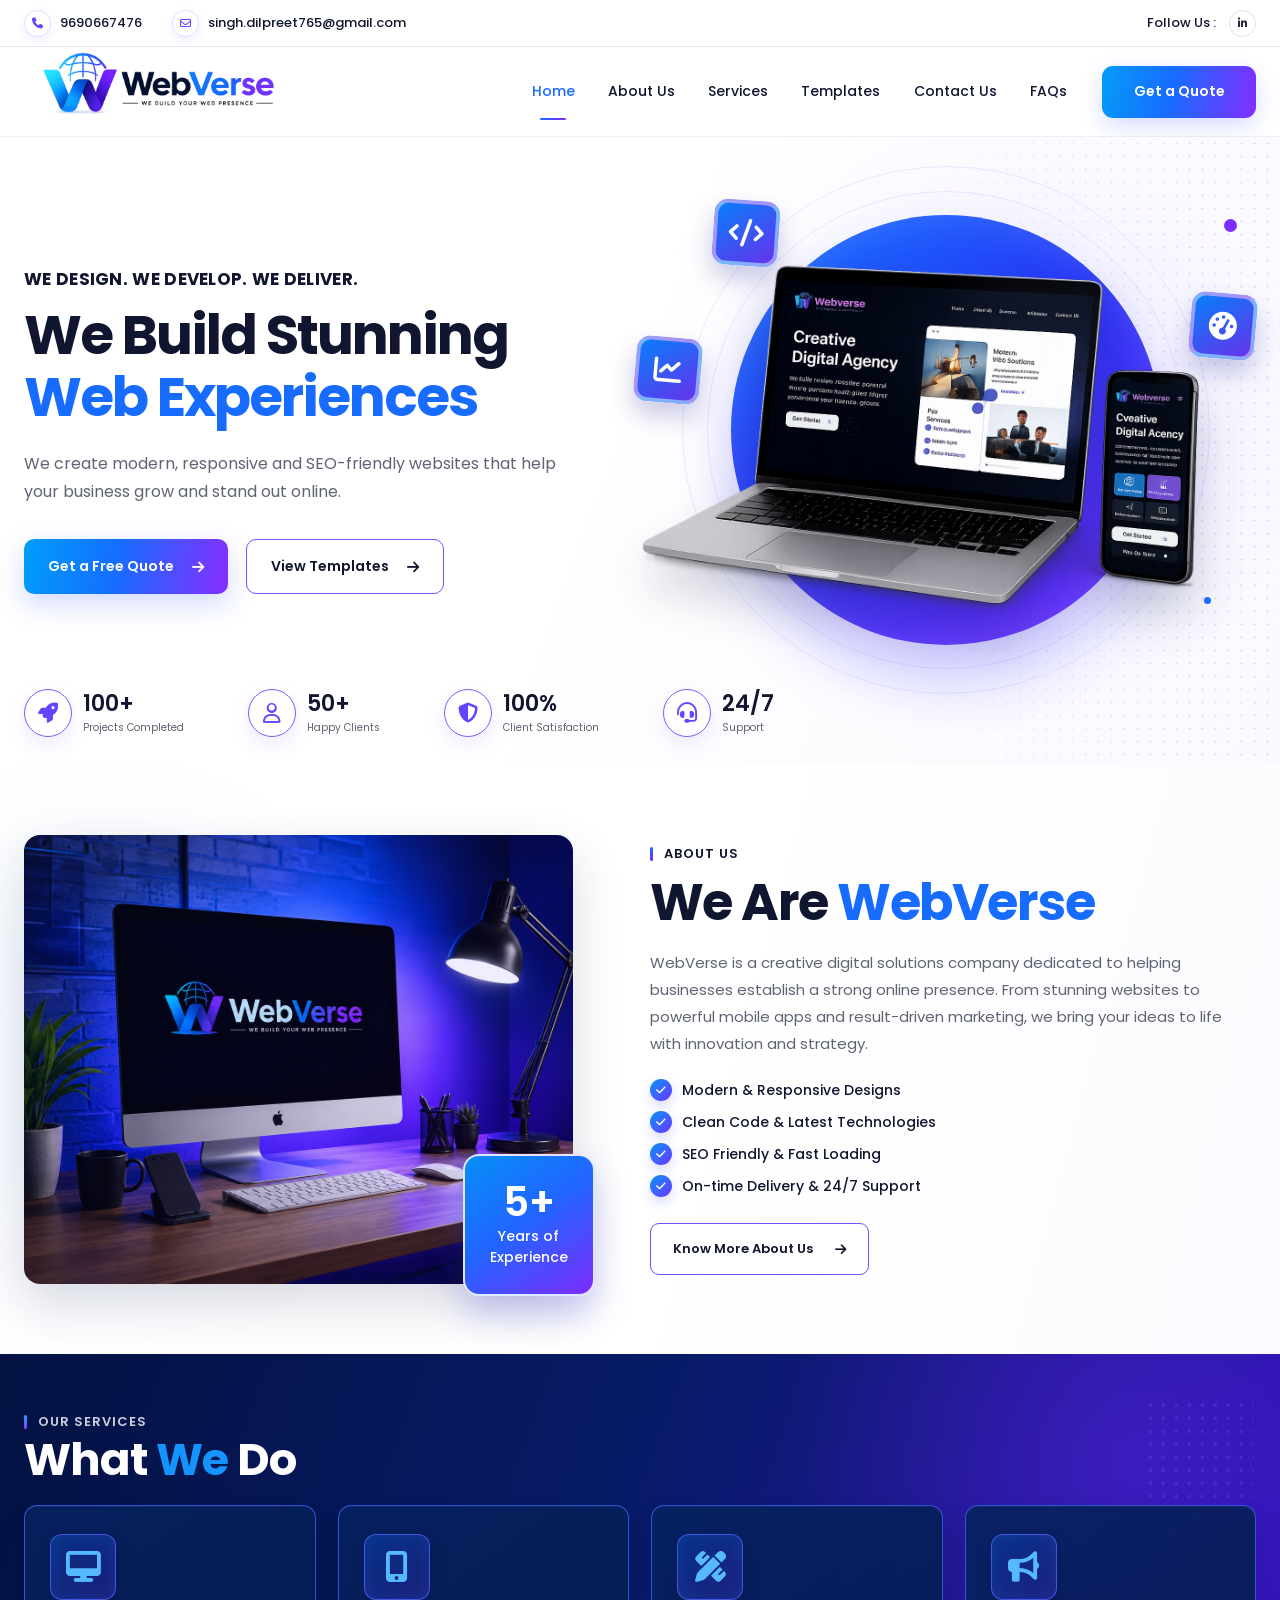
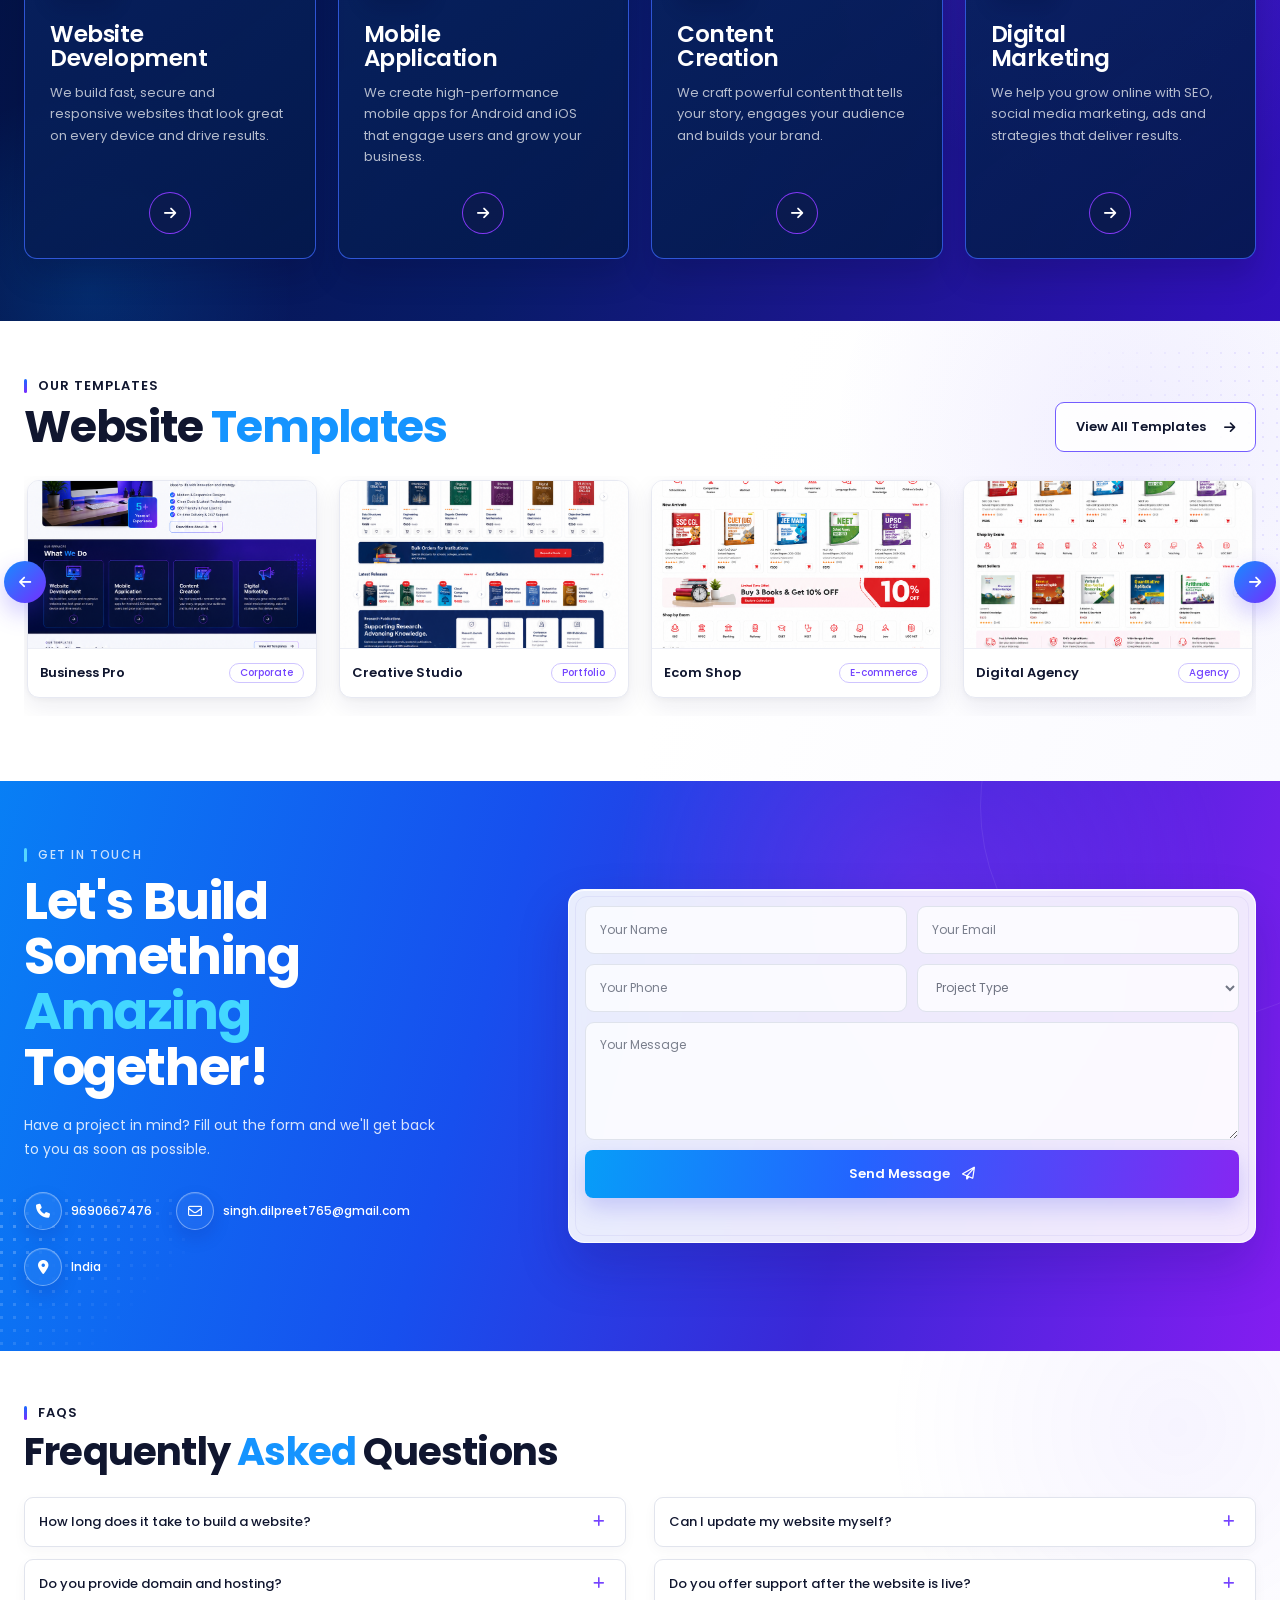
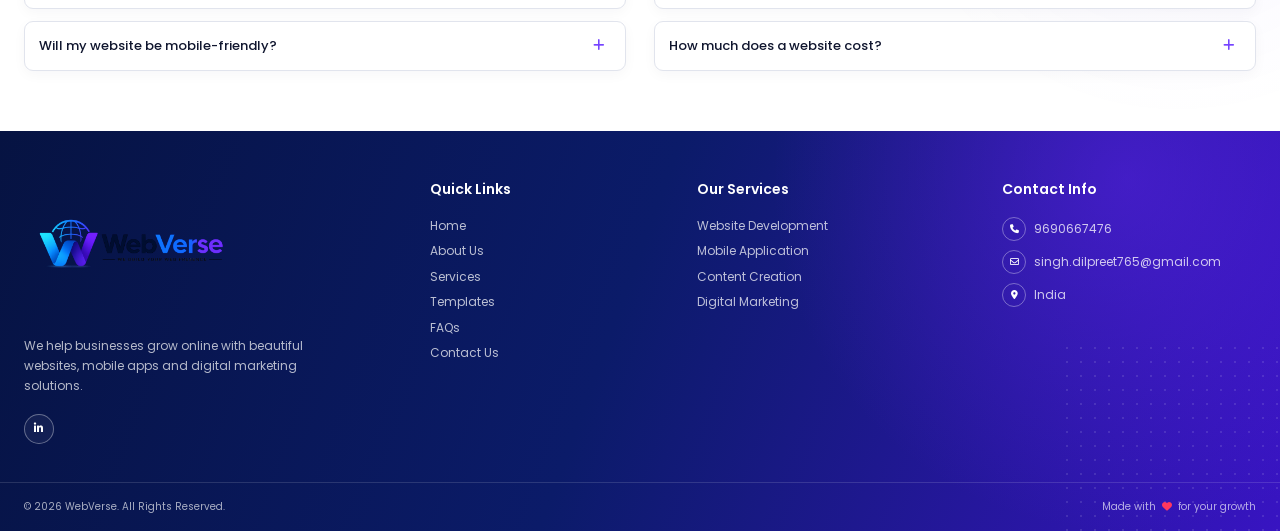
==== index.html @ 2a0c6fe0 "preview added" ====
<!DOCTYPE html>
<html lang="en">
    
    <head>
        <meta charset="UTF-8">

        <meta
            name="viewport"
            content="width=device-width, initial-scale=1.0"
        >

        <!-- Primary SEO -->
        <title>
            WebVerse | Web Development, E-commerce & Digital Solutions
        </title>

        <meta
            name="description"
            content="WebVerse provides professional website development, e-commerce solutions, mobile applications, digital marketing, and content creation services to help businesses grow online."
        >

        <meta
            name="keywords"
            content="Web Development, Website Design, E-commerce Website, Mobile App Development, Digital Marketing, Content Creation, WebVerse"
        >

        <meta name="author" content="WebVerse">

        <meta
            name="robots"
            content="index, follow"
        >

        <meta
            name="theme-color"
            content="#176cff"
        >

        <!-- Canonical URL -->
        <link
            rel="canonical"
            href="https://dilpreet1805.github.io/webverse/"
        >

        <!-- Open Graph -->
        <meta property="og:type" content="website">

        <meta
            property="og:site_name"
            content="WebVerse"
        >

        <meta
            property="og:title"
            content="WebVerse | Web Development & Digital Solutions"
        >

        <meta
            property="og:description"
            content="Professional websites, e-commerce solutions, digital marketing and content creation for your business."
        >

        <meta
            property="og:url"
            content="https://dilpreet1805.github.io/webverse/"
        >

        <meta
            property="og:image"
            content="https://dilpreet1805.github.io/webverse/images/preview.png"
        >

        <meta
            property="og:image:alt"
            content="WebVerse web development and digital solutions"
        >

        <!-- Twitter / X Card -->
        <meta
            name="twitter:card"
            content="summary_large_image"
        >

        <meta
            name="twitter:title"
            content="WebVerse | Web Development & Digital Solutions"
        >

        <meta
            name="twitter:description"
            content="Professional websites and digital solutions for businesses."
        >

        <meta
            name="twitter:image"
            content="https://dilpreet1805.github.io/webverse/images/preview.png"
        >

        <meta
            name="twitter:image:alt"
            content="WebVerse web development and digital solutions"
        >

        <!-- Favicons -->
        <link
            rel="apple-touch-icon"
            sizes="180x180"
            href="favicon_io/apple-touch-icon.png"
        >

        <link
            rel="icon"
            type="image/png"
            sizes="32x32"
            href="favicon_io/favicon-32x32.png"
        >

        <link
            rel="icon"
            type="image/png"
            sizes="16x16"
            href="favicon_io/favicon-16x16.png"
        >

        <link
            rel="manifest"
            href="favicon_io/site.webmanifest"
        >

        <link
            rel="shortcut icon"
            href="favicon_io/favicon.ico"
        >

        <!-- Google Fonts -->
        <link
            rel="preconnect"
            href="https://fonts.googleapis.com"
        >

        <link
            rel="preconnect"
            href="https://fonts.gstatic.com"
            crossorigin
        >

        <link
            href="https://fonts.googleapis.com/css2?family=Poppins:wght@400;500;600;700&display=swap"
            rel="stylesheet"
        >

        <!-- Font Awesome -->
        <link
            rel="stylesheet"
            href="https://cdnjs.cloudflare.com/ajax/libs/font-awesome/6.5.2/css/all.min.css"
        >

        <!-- Swiper CSS -->
        <link
            rel="stylesheet"
            href="https://cdn.jsdelivr.net/npm/swiper@11/swiper-bundle.min.css"
        >

        <!-- Custom CSS -->
        <link rel="stylesheet" href="css/style.css">
        <link rel="stylesheet" href="css/responsive.css">
    </head>
    
    <body>
        <!-- Top Bar Start -->
        <div class="top-bar">
            <div class="container top-bar__wrapper">

                <div class="top-bar__contact">

                <a
                    href="tel:+919690667476"
                    class="top-bar__item"
                    aria-label="Call WebVerse"
                >
                    <span class="top-bar__icon" aria-hidden="true">
                    <i class="fa-solid fa-phone"></i>
                    </span>

                    <span>9690667476</span>
                </a>

                <a
                    href="mailto:singh.dilpreet765@gmail.com"
                    class="top-bar__item"
                    aria-label="Email WebVerse"
                >
                    <span class="top-bar__icon" aria-hidden="true">
                    <i class="fa-regular fa-envelope"></i>
                    </span>

                    <span>singh.dilpreet765@gmail.com</span>
                </a>

                </div>

                <div class="top-bar__social">

                <span class="top-bar__follow-text">Follow Us :</span>


                <a
                    href="#"
                    class="top-bar__social-link"
                    aria-label="Visit our LinkedIn page"
                    target="_blank"
                    rel="noopener noreferrer"
                >
                    <i class="fa-brands fa-linkedin-in"></i>
                </a>

                </div>

            </div>
        </div>
        <!-- Top Bar End -->

        <!-- Header Start -->
        <header class="site-header" id="site-header">
            <div class="container header-wrapper">

                <!-- Logo -->
                <a href="#home" class="site-logo" aria-label="WebVerse home">
                <img
                    src="images/webverse-logo.png"
                    alt="WebVerse"
                    width="270"
                    height="80"
                >
                </a>

                <!-- Desktop and Mobile Navigation -->
                <nav
                class="main-navigation"
                id="main-navigation"
                aria-label="Primary navigation"
                >
                    <ul class="navigation-list">
                        <li>
                        <a href="#home" class="navigation-link active">Home</a>
                        </li>

                        <li>
                        <a href="#about" class="navigation-link">About Us</a>
                        </li>

                        <li>
                        <a href="#services" class="navigation-link">Services</a>
                        </li>

                        <li>
                        <a href="#templates" class="navigation-link">Templates</a>
                        </li>

                        <li>
                        <a href="#contact" class="navigation-link">Contact Us</a>
                        </li>

                        <li>
                        <a href="#faq" class="navigation-link">FAQs</a>
                        </li>
                    </ul>

                    <!-- Mobile Quote Button -->
                    <a href="#contact" class="header-quote-button mobile-quote-button">
                        Get a Quote
                    </a>
                </nav>

                <!-- Desktop Quote Button -->
                <a href="#contact" class="header-quote-button desktop-quote-button">
                Get a Quote
                </a>

                <!-- Mobile Menu Button -->
                <button
                class="menu-toggle"
                id="menu-toggle"
                type="button"
                aria-label="Open navigation menu"
                aria-expanded="false"
                aria-controls="main-navigation"
                >
                <span></span>
                <span></span>
                <span></span>
                </button>

            </div>
        </header>

        <!-- Mobile Menu Overlay -->
        <div class="menu-overlay" id="menu-overlay"></div>
        <!-- Header End -->

        <!-- Hero Banner Start -->
        <main>
            <section class="hero-section" id="home">

                <div class="container hero-wrapper">

                <!-- Hero Content -->
                <div class="hero-content">

                    <p class="hero-eyebrow">
                    We Design. We Develop. We Deliver.
                    </p>

                    <h1 class="hero-title">
                    We Build Stunning
                    <span>Web Experiences</span>
                    </h1>

                    <p class="hero-description">
                    We create modern, responsive and SEO-friendly websites
                    that help your business grow and stand out online.
                    </p>

                    <div class="hero-actions">

                    <a href="#contact" class="hero-button hero-button-primary">
                        <span>Get a Free Quote</span>
                        <i class="fa-solid fa-arrow-right"></i>
                    </a>

                    <a href="#templates" class="hero-button hero-button-outline">
                        <span>View Templates</span>
                        <i class="fa-solid fa-arrow-right"></i>
                    </a>

                    </div>
                </div>

                <!-- Hero Visual -->
                <div class="hero-visual">

                    <div class="hero-decoration hero-decoration-one"></div>
                    <div class="hero-decoration hero-decoration-two"></div>

                    <div class="hero-circle"></div>

                    <!-- Device Image Wrapper -->
                    <div class="hero-device">
                    <img
                        src="images/banner.png"
                        alt="Responsive website displayed on a laptop and mobile phone"
                        class="hero-main-image"
                    >
                    </div>

                    <div class="floating-card floating-card-code">
                    <i class="fa-solid fa-code"></i>
                    </div>

                    <div class="floating-card floating-card-chart">
                    <i class="fa-solid fa-chart-line"></i>
                    </div>

                    <div class="floating-card floating-card-speed">
                    <i class="fa-solid fa-gauge-high"></i>
                    </div>

                </div>

                </div>

                <!-- Hero Statistics -->
                <div class="container hero-statistics">

                <div class="hero-stat-item">
                    <span class="hero-stat-icon">
                    <i class="fa-solid fa-rocket"></i>
                    </span>

                    <div>
                    <strong>100+</strong>
                    <span>Projects Completed</span>
                    </div>
                </div>

                <div class="hero-stat-item">
                    <span class="hero-stat-icon">
                    <i class="fa-regular fa-user"></i>
                    </span>

                    <div>
                    <strong>50+</strong>
                    <span>Happy Clients</span>
                    </div>
                </div>

                <div class="hero-stat-item">
                    <span class="hero-stat-icon">
                    <i class="fa-solid fa-shield-halved"></i>
                    </span>

                    <div>
                    <strong>100%</strong>
                    <span>Client Satisfaction</span>
                    </div>
                </div>

                <div class="hero-stat-item">
                    <span class="hero-stat-icon">
                    <i class="fa-solid fa-headset"></i>
                    </span>

                    <div>
                    <strong>24/7</strong>
                    <span>Support</span>
                    </div>
                </div>

                </div>

            </section>
        </main>
        <!-- Hero Banner End -->

        <!-- About Section Start -->
        <section class="about-section" id="about">
            <div class="container about-wrapper">

                <!-- About Image -->
                <div class="about-visual">

                <div class="about-image-box">
                    <img
                    src="images/about.png"
                    alt="WebVerse creative digital workspace"
                    class="about-image"
                    >
                </div>

                <div class="experience-card">
                    <strong>5+</strong>
                    <span>Years of</span>
                    <span>Experience</span>
                </div>

                </div>

                <!-- About Content -->
                <div class="about-content">

                <p class="section-label">
                    About Us
                </p>

                <h2 class="about-title">
                    We Are
                    <span>WebVerse</span>
                </h2>

                <p class="about-description">
                    WebVerse is a creative digital solutions company dedicated to helping
                    businesses establish a strong online presence. From stunning websites
                    to powerful mobile apps and result-driven marketing, we bring your
                    ideas to life with innovation and strategy.
                </p>

                <ul class="about-features">

                    <li>
                    <span class="about-check">
                        <i class="fa-solid fa-check"></i>
                    </span>
                    <span>Modern &amp; Responsive Designs</span>
                    </li>

                    <li>
                    <span class="about-check">
                        <i class="fa-solid fa-check"></i>
                    </span>
                    <span>Clean Code &amp; Latest Technologies</span>
                    </li>

                    <li>
                    <span class="about-check">
                        <i class="fa-solid fa-check"></i>
                    </span>
                    <span>SEO Friendly &amp; Fast Loading</span>
                    </li>

                    <li>
                    <span class="about-check">
                        <i class="fa-solid fa-check"></i>
                    </span>
                    <span>On-time Delivery &amp; 24/7 Support</span>
                    </li>

                </ul>

                <a href="#services" class="about-button">
                    <span>Know More About Us</span>
                    <i class="fa-solid fa-arrow-right"></i>
                </a>

                </div>

            </div>
        </section>
        <!-- About Section End -->

        <!-- Services Section Start -->
        <section class="services-section" id="services">
            <div class="container">

                <div class="services-heading">
                <p class="section-label services-label">
                    Our Services
                </p>

                <h2 class="services-title">
                    What <span>We</span> Do
                </h2>
                </div>

                <div class="services-grid">

                <!-- Service 1 -->
                <article class="service-card">
                    <div class="service-icon">
                    <i class="fa-solid fa-desktop"></i>
                    </div>

                    <h3>Website<br>Development</h3>

                    <p>
                    We build fast, secure and responsive websites that look great on
                    every device and drive results.
                    </p>

                    <a
                    href="#contact"
                    class="service-arrow"
                    aria-label="Get website development service"
                    >
                    <i class="fa-solid fa-arrow-right"></i>
                    </a>
                </article>

                <!-- Service 2 -->
                <article class="service-card">
                    <div class="service-icon">
                    <i class="fa-solid fa-mobile-screen-button"></i>
                    </div>

                    <h3>Mobile<br>Application</h3>

                    <p>
                    We create high-performance mobile apps for Android and iOS that
                    engage users and grow your business.
                    </p>

                    <a
                    href="#contact"
                    class="service-arrow"
                    aria-label="Get mobile application service"
                    >
                    <i class="fa-solid fa-arrow-right"></i>
                    </a>
                </article>

                <!-- Service 3 -->
                <article class="service-card">
                    <div class="service-icon">
                    <i class="fa-solid fa-pen-ruler"></i>
                    </div>

                    <h3>Content<br>Creation</h3>

                    <p>
                    We craft powerful content that tells your story, engages your
                    audience and builds your brand.
                    </p>

                    <a
                    href="#contact"
                    class="service-arrow"
                    aria-label="Get content creation service"
                    >
                    <i class="fa-solid fa-arrow-right"></i>
                    </a>
                </article>

                <!-- Service 4 -->
                <article class="service-card">
                    <div class="service-icon">
                    <i class="fa-solid fa-bullhorn"></i>
                    </div>

                    <h3>Digital<br>Marketing</h3>

                    <p>
                    We help you grow online with SEO, social media marketing, ads and
                    strategies that deliver results.
                    </p>

                    <a
                    href="#contact"
                    class="service-arrow"
                    aria-label="Get digital marketing service"
                    >
                    <i class="fa-solid fa-arrow-right"></i>
                    </a>
                </article>

                </div>

            </div>
        </section>
        <!-- Services Section End -->

        <!-- Templates Section Start -->

        <section class="templates-section" id="templates">
            <div class="container">
                <div class="templates-header">
                    <div>
                        <p class="section-label">
                            Our Templates
                        </p>
                        <h2 class="templates-title">
                            Website <span>Templates</span>
                        </h2>
                    </div>
                    <a href="#" class="view-all-btn">
                        View All Templates
                        <i class="fa-solid fa-arrow-right"></i>
                    </a>
                </div>
                <div class="templates-slider">
                    <div class="swiper templateSwiper">
                        <div class="swiper-wrapper">
                            <!-- Card 1 -->
                            <div class="swiper-slide">
                                <div class="template-card">
                                    <img src="images/template1.png">
                                    <div class="template-content">
                                        <h4>Business Pro</h4>
                                        <span>Corporate</span>
                                    </div>
                                </div>
                            </div>
                            <!-- Card 2 -->
                            <div class="swiper-slide">
                                <div class="template-card">
                                    <img src="images/template2.png">
                                    <div class="template-content">
                                        <h4>Creative Studio</h4>
                                        <span>Portfolio</span>
                                    </div>
                                </div>
                            </div>

                            <!-- Card 3 -->

                            <div class="swiper-slide">
                                <div class="template-card">
                                    <img src="images/template3.png">
                                    <div class="template-content">
                                        <h4>Ecom Shop</h4>
                                        <span>E-commerce</span>
                                    </div>
                                </div>
                            </div>

                            <!-- Card 4 -->

                            <div class="swiper-slide">
                                <div class="template-card">
                                    <img src="images/template4.png">
                                    <div class="template-content">
                                        <h4>Digital Agency</h4>
                                        <span>Agency</span>
                                    </div>
                                </div>
                            </div>

                            <!-- Card 5 -->

                            <div class="swiper-slide">
                                <div class="template-card">
                                    <img src="images/template5.png">
                                    <div class="template-content">
                                        <h4>Digital Agency</h4>
                                        <span>Agency</span>
                                    </div>
                                </div>
                            </div>

                        </div>
                        <div class="template-pagination"></div>
                    </div>
                    <button class="template-prev">
                        <i class="fa-solid fa-arrow-left"></i>
                    </button>
                    <button class="template-next">
                        <i class="fa-solid fa-arrow-right"></i>
                    </button>
                </div>
            </div>
        </section>

        <!-- Templates Section End -->

        <!-- Contact Section Start -->
        <section class="contact-section" id="contact">
            <div class="container contact-wrapper">

                <!-- Contact Content -->
                <div class="contact-content">

                <p class="contact-label">
                    Get In Touch
                </p>

                <h2 class="contact-title">
                    Let's Build Something
                    <span>Amazing</span>
                    Together!
                </h2>

                <p class="contact-description">
                    Have a project in mind? Fill out the form and we'll get
                    back to you as soon as possible.
                </p>

                <div class="contact-info">

                    <a href="tel:+919690667476" class="contact-item">
                    <span class="contact-icon">
                        <i class="fa-solid fa-phone"></i>
                    </span>

                    <span>9690667476</span>
                    </a>

                    <a
                    href="mailto:singh.dilpreet765@gmail.com"
                    class="contact-item"
                    >
                    <span class="contact-icon">
                        <i class="fa-regular fa-envelope"></i>
                    </span>

                    <span>singh.dilpreet765@gmail.com</span>
                    </a>

                    <div class="contact-item">
                    <span class="contact-icon">
                        <i class="fa-solid fa-location-dot"></i>
                    </span>

                    <span>India</span>
                    </div>

                </div>

                </div>

                <!-- Contact Form -->
                <div class="contact-form-box">

                    <form
                        class="contact-form"
                        id="contact-form"
                        action="https://api.web3forms.com/submit"
                        method="POST"
                    >

                        <!-- Web3Forms configuration -->
                        <input
                        type="hidden"
                        name="access_key"
                        value="e2dff5b1-8bac-4d15-bd04-2139b9f6c0c1"
                        >

                        <input
                        type="hidden"
                        name="subject"
                        value="New Enquiry from WebVerse Website"
                        >

                        <input
                        type="hidden"
                        name="from_name"
                        value="WebVerse Contact Form"
                        >

                        <!-- Spam protection -->
                        <input
                        type="checkbox"
                        name="botcheck"
                        class="form-botcheck"
                        tabindex="-1"
                        autocomplete="off"
                        >

                        <div class="form-grid">

                            <div class="form-field">
                                <label for="contact-name" class="sr-only">
                                Your name
                                </label>

                                <input
                                type="text"
                                id="contact-name"
                                name="name"
                                placeholder="Your Name"
                                autocomplete="name"
                                required
                                >
                            </div>

                            <div class="form-field">
                                <label for="contact-email" class="sr-only">
                                Your email
                                </label>

                                <input
                                type="email"
                                id="contact-email"
                                name="email"
                                placeholder="Your Email"
                                autocomplete="email"
                                required
                                >
                            </div>

                            <div class="form-field">
                                <label for="contact-phone" class="sr-only">
                                Your phone number
                                </label>

                                <input
                                type="tel"
                                id="contact-phone"
                                name="phone"
                                placeholder="Your Phone"
                                autocomplete="tel"
                                >
                            </div>

                            <div class="form-field">
                                <label for="project-type" class="sr-only">
                                Project type
                                </label>

                                <select
                                id="project-type"
                                name="project_type"
                                required
                                >
                                <option value="" selected disabled>
                                    Project Type
                                </option>

                                <option value="Website Development">
                                    Website Development
                                </option>

                                <option value="E-commerce Website">
                                    E-commerce Website
                                </option>

                                <option value="Mobile Application">
                                    Mobile Application
                                </option>

                                <option value="Content Creation">
                                    Content Creation
                                </option>

                                <option value="Digital Marketing">
                                    Digital Marketing
                                </option>

                                <option value="Other">
                                    Other
                                </option>
                                </select>
                            </div>

                        </div>

                        <div class="form-field">
                        <label for="contact-message" class="sr-only">
                            Your message
                        </label>

                        <textarea
                            id="contact-message"
                            name="message"
                            rows="5"
                            placeholder="Your Message"
                            required
                        ></textarea>
                        </div>

                        <button type="submit" class="contact-submit">
                        <span class="submit-text">Send Message</span>
                        <i class="fa-regular fa-paper-plane"></i>
                        </button>

                        <p
                        class="contact-form-status"
                        id="contact-form-status"
                        aria-live="polite"
                        ></p>

                    </form>
                </div>
            </div>
        </section>
        <!-- Contact Section End -->

        <!-- FAQ Section Start -->
        <section class="faq-section" id="faq">
            <div class="container">

                <div class="faq-heading">
                <p class="section-label">
                    FAQs
                </p>

                <h2 class="faq-title">
                    Frequently <span>Asked</span> Questions
                </h2>
                </div>

                <div class="faq-grid">

                <!-- FAQ 1 -->
                <div class="faq-item">
                    <button
                    type="button"
                    class="faq-question"
                    aria-expanded="false"
                    >
                    <span>How long does it take to build a website?</span>

                    <span class="faq-toggle" aria-hidden="true">
                        <i class="fa-solid fa-plus"></i>
                    </span>
                    </button>

                    <div class="faq-answer">
                    <div class="faq-answer-inner">
                        <p>
                        The timeline depends on the project size and requirements.
                        A standard business website usually takes around two to four
                        weeks, while larger or more complex websites may require
                        additional time.
                        </p>
                    </div>
                    </div>
                </div>

                <!-- FAQ 2 -->
                <div class="faq-item">
                    <button
                    type="button"
                    class="faq-question"
                    aria-expanded="false"
                    >
                    <span>Can I update my website myself?</span>

                    <span class="faq-toggle" aria-hidden="true">
                        <i class="fa-solid fa-plus"></i>
                    </span>
                    </button>

                    <div class="faq-answer">
                    <div class="faq-answer-inner">
                        <p>
                        Yes. We can build your website with an easy-to-manage content
                        system or provide clear instructions so you can update text,
                        images and other content yourself.
                        </p>
                    </div>
                    </div>
                </div>

                <!-- FAQ 3 -->
                <div class="faq-item">
                    <button
                    type="button"
                    class="faq-question"
                    aria-expanded="false"
                    >
                    <span>Do you provide domain and hosting?</span>

                    <span class="faq-toggle" aria-hidden="true">
                        <i class="fa-solid fa-plus"></i>
                    </span>
                    </button>

                    <div class="faq-answer">
                    <div class="faq-answer-inner">
                        <p>
                        We can help you choose and configure a suitable domain and
                        hosting plan. The final cost depends on the provider, storage,
                        traffic and features required by your website.
                        </p>
                    </div>
                    </div>
                </div>

                <!-- FAQ 4 -->
                <div class="faq-item">
                    <button
                    type="button"
                    class="faq-question"
                    aria-expanded="false"
                    >
                    <span>Do you offer support after the website is live?</span>

                    <span class="faq-toggle" aria-hidden="true">
                        <i class="fa-solid fa-plus"></i>
                    </span>
                    </button>

                    <div class="faq-answer">
                    <div class="faq-answer-inner">
                        <p>
                        Yes. We offer post-launch support for updates, troubleshooting,
                        maintenance and performance improvements based on the support
                        plan selected.
                        </p>
                    </div>
                    </div>
                </div>

                <!-- FAQ 5 -->
                <div class="faq-item">
                    <button
                    type="button"
                    class="faq-question"
                    aria-expanded="false"
                    >
                    <span>Will my website be mobile-friendly?</span>

                    <span class="faq-toggle" aria-hidden="true">
                        <i class="fa-solid fa-plus"></i>
                    </span>
                    </button>

                    <div class="faq-answer">
                    <div class="faq-answer-inner">
                        <p>
                        Yes. Every website is designed to work properly across desktop,
                        tablet and mobile screen sizes.
                        </p>
                    </div>
                    </div>
                </div>

                <!-- FAQ 6 -->
                <div class="faq-item">
                    <button
                    type="button"
                    class="faq-question"
                    aria-expanded="false"
                    >
                    <span>How much does a website cost?</span>

                    <span class="faq-toggle" aria-hidden="true">
                        <i class="fa-solid fa-plus"></i>
                    </span>
                    </button>

                    <div class="faq-answer">
                    <div class="faq-answer-inner">
                        <p>
                        The cost depends on the number of pages, design complexity,
                        features and integrations. Contact us with your requirements
                        and we will provide a customised quotation.
                        </p>
                    </div>
                    </div>
                </div>

                </div>

            </div>
        </section>
        <!-- FAQ Section End -->

        <!-- Footer Start -->
        <footer class="site-footer">

            <div class="container footer-grid">

                <!-- Brand -->
                <div class="footer-brand">

                <a href="#home" class="footer-logo" aria-label="WebVerse home">
                    <img
                    src="images/webverse-logo.png"
                    alt="WebVerse"
                    >
                </a>

                <p class="footer-description">
                    We help businesses grow online with beautiful websites,
                    mobile apps and digital marketing solutions.
                </p>

                <div class="footer-socials">

                    <a href="#" aria-label="LinkedIn">
                    <i class="fa-brands fa-linkedin-in"></i>
                    </a>

                </div>

                </div>

                <!-- Quick Links -->
                <div class="footer-column">

                <h3>Quick Links</h3>

                <ul>
                    <li><a href="#home">Home</a></li>
                    <li><a href="#about">About Us</a></li>
                    <li><a href="#services">Services</a></li>
                    <li><a href="#templates">Templates</a></li>
                    <li><a href="#faq">FAQs</a></li>
                    <li><a href="#contact">Contact Us</a></li>
                </ul>

                </div>

                <!-- Services -->
                <div class="footer-column">

                <h3>Our Services</h3>

                <ul>
                    <li><a href="#services">Website Development</a></li>
                    <li><a href="#services">Mobile Application</a></li>
                    <li><a href="#services">Content Creation</a></li>
                    <li><a href="#services">Digital Marketing</a></li>
                </ul>

                </div>

                <!-- Contact -->
                <div class="footer-column footer-contact">

                <h3>Contact Info</h3>

                <a href="tel:+919690667476">
                    <span class="footer-contact-icon">
                    <i class="fa-solid fa-phone"></i>
                    </span>
                    <span>9690667476</span>
                </a>

                <a href="mailto:singh.dilpreet765@gmail.com">
                    <span class="footer-contact-icon">
                    <i class="fa-regular fa-envelope"></i>
                    </span>
                    <span>singh.dilpreet765@gmail.com</span>
                </a>

                <div>
                    <span class="footer-contact-icon">
                    <i class="fa-solid fa-location-dot"></i>
                    </span>
                    <span>India</span>
                </div>

                </div>

            </div>

            <!-- Footer Bottom -->
            <div class="footer-bottom">

                <div class="container footer-bottom-wrapper">

                <p>
                    © <span id="current-year"></span> WebVerse. All Rights Reserved.
                </p>

                <p>
                    Made with
                    <span class="footer-heart">
                    <i class="fa-solid fa-heart"></i>
                    </span>
                    for your growth
                </p>

                </div>

            </div>

        </footer>
        <!-- Footer End -->

        <script src="https://cdn.jsdelivr.net/npm/swiper@11/swiper-bundle.min.js"></script>
        <script src="js/script.js"></script>
    </body>
</html>
---- css/style.css ----
/* =====================================
   CSS Variables
===================================== */

:root {
  --primary-color: #176cff;
  --secondary-color: #7b2cff;

  --text-dark: #10162f;
  --text-muted: #5f6472;

  --white: #ffffff;
  --border-color: #e4e7ef;

  --container-width: 1280px;
  --container-padding: 24px;

  --transition: 0.3s ease;
}


/* =====================================
   Reset
===================================== */

*,
*::before,
*::after {
  box-sizing: border-box;
  margin: 0;
  padding: 0;
}

html {
  scroll-behavior: smooth;
}

body {
  min-height: 100vh;
  font-family: "Poppins", sans-serif;
  color: var(--text-dark);
  background-color: var(--white);
}

a {
  color: inherit;
  text-decoration: none;
}

img {
  display: block;
  max-width: 100%;
}

button,
input,
textarea,
select {
  font: inherit;
}


/* =====================================
   Reusable Container
===================================== */

.container {
  width: 100%;
  max-width: var(--container-width);
  margin-inline: auto;
  padding-inline: var(--container-padding);
}

section[id] {
  scroll-margin-top: 85px;
}

/* =====================================
   Top Bar
===================================== */

.top-bar {
  width: 100%;
  min-height: 46px;
  display: flex;
  align-items: center;
  background-color: var(--white);
  border-bottom: 1px solid var(--border-color);
}

.top-bar__wrapper {
  min-height: 46px;
  display: flex;
  align-items: center;
  justify-content: space-between;
  gap: 30px;
}

.top-bar__contact,
.top-bar__social {
  display: flex;
  align-items: center;
}

.top-bar__contact {
  gap: 30px;
}

.top-bar__social {
  gap: 9px;
}


/* Contact Information */

.top-bar__item {
  display: inline-flex;
  align-items: center;
  gap: 9px;
  color: var(--text-dark);
  font-size: 13px;
  font-weight: 500;
  white-space: nowrap;
  transition: color var(--transition);
}

.top-bar__item:hover,
.top-bar__item:focus-visible {
  color: var(--primary-color);
}

.top-bar__icon {
  width: 27px;
  height: 27px;
  flex-shrink: 0;
  display: inline-flex;
  align-items: center;
  justify-content: center;
  color: #6147ff;
  background-color: var(--white);
  border: 1px solid #dfe1ff;
  border-radius: 50%;
  font-size: 11px;
  box-shadow: 0 3px 10px rgba(84, 68, 255, 0.1);
}


/* Social Links */

.top-bar__follow-text {
  margin-right: 4px;
  color: var(--text-dark);
  font-size: 13px;
  font-weight: 500;
  white-space: nowrap;
}

.top-bar__social-link {
  width: 27px;
  height: 27px;
  flex-shrink: 0;
  display: inline-flex;
  align-items: center;
  justify-content: center;
  color: #252a3d;
  background-color: var(--white);
  border: 1px solid #dfe2eb;
  border-radius: 50%;
  font-size: 11px;
  transition:
    color var(--transition),
    background-color var(--transition),
    border-color var(--transition),
    transform var(--transition),
    box-shadow var(--transition);
}

.top-bar__social-link:hover,
.top-bar__social-link:focus-visible {
  color: var(--white);
  background: linear-gradient(
    135deg,
    var(--primary-color),
    var(--secondary-color)
  );
  border-color: transparent;
  transform: translateY(-2px);
  box-shadow: 0 5px 12px rgba(91, 64, 255, 0.25);
}

.top-bar__item:focus-visible,
.top-bar__social-link:focus-visible {
  outline: 2px solid var(--primary-color);
  outline-offset: 3px;
}


/* =====================================
   Header
===================================== */

.site-header {
  position: sticky;
  top: 0;
  z-index: 1000;
  width: 100%;
  height: 80px;
  min-height: 90px;
  display: flex;
  align-items: center;
  background-color: var(--white);
  border-bottom: 1px solid #eef0f5;
  transition:
    min-height var(--transition),
    box-shadow var(--transition);
}

.site-header.header-scrolled {
  min-height: 76px;
  box-shadow: 0 8px 30px rgba(16, 22, 47, 0.08);
}

.header-wrapper {
  height: 80px;
  min-height: inherit;
  display: flex;
  align-items: center;
  justify-content: space-between;
  gap: 35px;
  overflow: hidden;
}

/* =====================================
   Logo
===================================== */

.site-logo {
  flex-shrink: 0;
  display: inline-flex;
  align-items: center;
}

.site-logo img {
  width: 270px;
  height: auto;
  object-fit: contain;
  transition: width var(--transition);
}

.header-scrolled .site-logo img {
  width: 235px;
}

/* =====================================
   Navigation
===================================== */

.main-navigation {
  margin-left: auto;
}

.navigation-list {
  display: flex;
  align-items: center;
  gap: clamp(24px, 2.6vw, 45px);
  list-style: none;
}

.navigation-link {
  position: relative;
  display: inline-flex;
  align-items: center;
  min-height: 90px;
  color: var(--text-dark);
  font-size: 14px;
  font-weight: 500;
  white-space: nowrap;
  transition:
    min-height var(--transition),
    color var(--transition);
}

.header-scrolled .navigation-link {
  min-height: 76px;
}

.navigation-link::after {
  content: "";
  position: absolute;
  left: 50%;
  bottom: 17px;
  width: 0;
  height: 2px;
  background: linear-gradient(
    90deg,
    var(--primary-color),
    var(--secondary-color)
  );
  border-radius: 20px;
  transform: translateX(-50%);
  transition: width var(--transition);
}

.navigation-link:hover,
.navigation-link:focus-visible,
.navigation-link.active {
  color: var(--primary-color);
}

.navigation-link:hover::after,
.navigation-link:focus-visible::after,
.navigation-link.active::after {
  width: 26px;
}

.navigation-link:focus-visible {
  outline: 2px solid var(--primary-color);
  outline-offset: 5px;
  border-radius: 3px;
}

/* =====================================
   Quote Button
===================================== */

.header-quote-button {
  min-width: 154px;
  min-height: 52px;
  padding: 13px 24px;
  display: inline-flex;
  align-items: center;
  justify-content: center;
  flex-shrink: 0;
  color: var(--white);
  background: linear-gradient(
    100deg,
    #059cf7 0%,
    #176cff 45%,
    #822eff 100%
  );
  border-radius: 11px;
  font-size: 14px;
  font-weight: 600;
  text-align: center;
  box-shadow: 0 8px 22px rgba(57, 83, 255, 0.2);
  transition:
    transform var(--transition),
    box-shadow var(--transition);
}

.header-quote-button:hover,
.header-quote-button:focus-visible {
  transform: translateY(-2px);
  box-shadow: 0 12px 28px rgba(57, 83, 255, 0.3);
}

.header-quote-button:focus-visible {
  outline: 3px solid rgba(23, 108, 255, 0.3);
  outline-offset: 3px;
}

.mobile-quote-button {
  display: none;
}


/* =====================================
   Mobile Menu Button
===================================== */

.menu-toggle {
  width: 44px;
  height: 44px;
  display: none;
  align-items: center;
  justify-content: center;
  flex-direction: column;
  gap: 5px;
  flex-shrink: 0;
  color: var(--text-dark);
  background-color: transparent;
  border: 1px solid #e3e6ef;
  border-radius: 9px;
  cursor: pointer;
}

.menu-toggle span {
  width: 22px;
  height: 2px;
  background-color: currentColor;
  border-radius: 10px;
  transition:
    transform var(--transition),
    opacity var(--transition);
}

.menu-toggle.active span:nth-child(1) {
  transform: translateY(7px) rotate(45deg);
}

.menu-toggle.active span:nth-child(2) {
  opacity: 0;
}
.menu-toggle.active span:nth-child(3) {
  transform: translateY(-7px) rotate(-45deg);
}

.menu-toggle:focus-visible {
  outline: 2px solid var(--primary-color);
  outline-offset: 3px;
}


/* =====================================
   Mobile Overlay
===================================== */

.menu-overlay {
  position: fixed;
  inset: 0;
  z-index: 998;
  visibility: hidden;
  opacity: 0;
  background-color: rgba(9, 15, 37, 0.45);
  transition:
    visibility var(--transition),
    opacity var(--transition);
}

.menu-overlay.active {
  visibility: visible;
  opacity: 1;
}

/* =====================================
   Hero Section
===================================== */

.hero-section {
  position: relative;
  min-height: 610px;
  padding: 60px 0 28px;
  overflow: hidden;
  background:
    radial-gradient(
      circle at 78% 45%,
      rgba(92, 75, 255, 0.09),
      transparent 30%
    ),
    linear-gradient(
      110deg,
      #ffffff 0%,
      #ffffff 47%,
      #f9f9ff 100%
    );
}

.hero-section::before {
  content: "";
  position: absolute;
  top: 0;
  right: 0;
  width: 36%;
  height: 100%;
  pointer-events: none;
  opacity: 0.45;
  background-image: radial-gradient(
    rgba(94, 62, 255, 0.35) 1.3px,
    transparent 1.3px
  );
  background-size: 13px 13px;
  mask-image: linear-gradient(
    to left,
    #000,
    transparent 92%
  );
}

.hero-wrapper {
  position: relative;
  z-index: 2;
  display: grid;
  grid-template-columns: 0.92fr 1.08fr;
  align-items: center;
  gap: 35px;
}

/* =====================================
   Hero Content
===================================== */

.hero-content {
  max-width: 580px;
}

.hero-eyebrow {
  margin-bottom: 12px;
  color: var(--text-dark);
  font-size: 17px;
  font-weight: 700;
  letter-spacing: 0.3px;
  text-transform: uppercase;
}

.hero-title {
  margin-bottom: 22px;
  color: var(--text-dark);
  font-size: clamp(42px, 4.3vw, 65px);
  font-weight: 700;
  line-height: 1.12;
  letter-spacing: -2px;
}

.hero-title span {
  display: block;
  color: var(--primary-color);
}

.hero-description {
  max-width: 540px;
  margin-bottom: 32px;
  color: var(--text-muted);
  font-size: 16px;
  font-weight: 400;
  line-height: 1.8;
}

.hero-actions {
  display: flex;
  align-items: center;
  flex-wrap: wrap;
  gap: 18px;
}

.hero-button {
  min-width: 190px;
  min-height: 55px;
  padding: 14px 24px;
  display: inline-flex;
  align-items: center;
  justify-content: center;
  gap: 18px;
  border-radius: 10px;
  font-size: 14px;
  font-weight: 600;
  transition:
    transform var(--transition),
    box-shadow var(--transition),
    color var(--transition),
    background-color var(--transition);
}

.hero-button-primary {
  color: var(--white);
  background: linear-gradient(
    100deg,
    #009ef9 0%,
    #156eff 45%,
    #882dff 100%
  );
  box-shadow: 0 10px 28px rgba(55, 85, 255, 0.22);
}

.hero-button-primary:hover,
.hero-button-primary:focus-visible {
  transform: translateY(-3px);
  box-shadow: 0 14px 34px rgba(55, 85, 255, 0.32);
}

.hero-button-outline {
  color: var(--text-dark);
  background-color: rgba(255, 255, 255, 0.75);
  border: 1.5px solid #6c55ff;
}

.hero-button-outline:hover,
.hero-button-outline:focus-visible {
  color: var(--primary-color);
  background-color: var(--white);
  transform: translateY(-3px);
  box-shadow: 0 10px 25px rgba(68, 64, 173, 0.13);
}

.hero-button:focus-visible {
  outline: 3px solid rgba(23, 108, 255, 0.25);
  outline-offset: 3px;
}

/* =====================================
   Hero Visual
===================================== */

.hero-visual {
  position: relative;
  min-height: 440px;
  display: flex;
  align-items: center;
  justify-content: center;
}

.hero-circle {
  position: absolute;
  top: 50%;
  left: 52%;
  width: min(430px, 36vw);
  aspect-ratio: 1;
  border-radius: 50%;
  background: linear-gradient(
    145deg,
    #1478ff 0%,
    #2934f7 45%,
    #732cff 100%
  );
  transform: translate(-50%, -50%);
  box-shadow:
    0 35px 60px rgba(57, 50, 255, 0.24),
    inset 0 0 40px rgba(255, 255, 255, 0.13);
}

.hero-circle::before,
.hero-circle::after {
  content: "";
  position: absolute;
  inset: -24px;
  border: 1px solid rgba(89, 71, 255, 0.11);
  border-radius: 50%;
}

.hero-circle::after {
  inset: -49px;
}

.hero-main-image {
  position: relative;
  z-index: 3;
  width: min(700px, 115%);
  max-width: none;
  height: auto;
  object-fit: contain;
  filter: drop-shadow(0 28px 24px rgba(25, 29, 76, 0.21));
  animation: heroFloat 5s ease-in-out infinite;
}

.hero-decoration {
  position: absolute;
  z-index: 2;
  width: 13px;
  height: 13px;
  border-radius: 50%;
  background: var(--secondary-color);
}

.hero-decoration-one {
  top: 22px;
  right: 3%;
}

.hero-decoration-two {
  right: 7%;
  bottom: 60px;
  width: 7px;
  height: 7px;
  background: #196fff;
}

/* Floating Feature Cards */

.floating-card {
  position: absolute;
  z-index: 5;
  width: 66px;
  height: 66px;
  display: flex;
  align-items: center;
  justify-content: center;
  color: #ffffff;
  background: linear-gradient(
    145deg,
    #087efa,
    #6632ed
  );
  border: 4px solid rgba(255, 255, 255, 0.45);
  border-radius: 14px;
  font-size: 28px;
  box-shadow: 0 13px 24px rgba(48, 46, 151, 0.25);
}

.floating-card-code {
  top: 3px;
  left: 16%;
  transform: rotate(4deg);
  animation: floatCardOne 4s ease-in-out infinite;
}

.floating-card-chart {
  top: 140px;
  left: 4%;
  transform: rotate(5deg);
  animation: floatCardTwo 4.8s ease-in-out infinite;
}

.floating-card-speed {
  top: 96px;
  right: 0;
  transform: rotate(5deg);
  animation: floatCardOne 4.3s ease-in-out infinite reverse;
}

/* =====================================
   Hero Statistics
===================================== */

.hero-statistics {
  position: relative;
  z-index: 4;
  margin-top: 25px;
  display: grid;
  grid-template-columns: repeat(4, max-content);
  align-items: center;
  justify-content: start;
  gap: clamp(35px, 5vw, 75px);
}

.hero-stat-item {
  display: flex;
  align-items: center;
  gap: 11px;
}

.hero-stat-icon {
  width: 48px;
  height: 48px;
  flex-shrink: 0;
  display: inline-flex;
  align-items: center;
  justify-content: center;
  color: #6146ff;
  background: #ffffff;
  border: 1px solid #765fff;
  border-radius: 50%;
  font-size: 20px;
  box-shadow: 0 8px 20px rgba(78, 65, 236, 0.1);
}

.hero-stat-item div {
  display: flex;
  flex-direction: column;
}

.hero-stat-item strong {
  color: var(--text-dark);
  font-size: 22px;
  font-weight: 600;
  line-height: 1.2;
}

.hero-stat-item div span {
  margin-top: 4px;
  color: var(--text-muted);
  font-size: 10px;
  line-height: 1.35;
  white-space: nowrap;
}

/* =====================================
   Hero Animations
===================================== */

@keyframes heroFloat {
  0%,
  100% {
    transform: translateY(0);
  }

  50% {
    transform: translateY(-10px);
  }
}

@keyframes floatCardOne {
  0%,
  100% {
    translate: 0 0;
  }

  50% {
    translate: 0 -9px;
  }
}

@keyframes floatCardTwo {
  0%,
  100% {
    translate: 0 0;
  }

  50% {
    translate: 8px -6px;
  }
}

/* =====================================
   About Section
===================================== */

.about-section {
  position: relative;
  padding: 70px 0;
  overflow: hidden;
  background:
    radial-gradient(
      circle at 8% 50%,
      rgba(24, 111, 255, 0.06),
      transparent 26%
    ),
    linear-gradient(
      105deg,
      #ffffff 0%,
      #ffffff 55%,
      #fbfbff 100%
    );
}

.about-wrapper {
  display: grid;
  grid-template-columns: 0.95fr 1.05fr;
  align-items: center;
  gap: clamp(45px, 6vw, 85px);
}

/* =====================================
   About Visual
===================================== */

.about-visual {
  position: relative;
  width: 100%;
}

.about-image-box {
  position: relative;
  overflow: hidden;
  border-radius: 16px;
  box-shadow: 0 20px 50px rgba(22, 28, 75, 0.16);
}

.about-image-box::after {
  content: "";
  position: absolute;
  inset: 0;
  pointer-events: none;
  background: linear-gradient(
    135deg,
    rgba(20, 67, 255, 0.08),
    rgba(100, 37, 255, 0.08)
  );
}

.about-image {
  display: block;
  width: 100%;
  aspect-ratio: 1.22 / 1;
  object-fit: cover;
  transition: transform 0.5s ease;
}

.about-visual:hover .about-image {
  transform: scale(1.03);
}

/* Experience Card */

.experience-card {
    position: absolute;
    right: -22px;
    bottom: -12px;
    z-index: 3;
    width: 132px;
    min-height: 142px;
    padding: 18px 14px;
    display: flex;
    flex-direction: column;
    align-items: center;
    justify-content: center;
    color: #ffffff;
    text-align: center;
    background: linear-gradient(
        145deg,
        #058ff7 0%,
        #2364ff 48%,
        #7d2cff 100%
    );
    border: 2px solid rgba(255, 255, 255, 0.85);
    border-radius: 16px;
    box-shadow: 0 18px 35px rgba(57, 60, 217, 0.26);
}

.experience-card strong {
  margin-bottom: 4px;
  font-size: 40px;
  font-weight: 600;
  line-height: 1;
}

.experience-card span {
  font-size: 14px;
  font-weight: 500;
  line-height: 1.5;
}

/* =====================================
   About Content
===================================== */

.about-content {
  max-width: 620px;
}

.section-label {
  position: relative;
  margin-bottom: 9px;
  padding-left: 14px;
  color: var(--text-dark);
  font-size: 13px;
  font-weight: 600;
  letter-spacing: 1px;
  text-transform: uppercase;
}

.section-label::before {
  content: "";
  position: absolute;
  top: 50%;
  left: 0;
  width: 3px;
  height: 14px;
  background: linear-gradient(
    to bottom,
    var(--primary-color),
    var(--secondary-color)
  );
  border-radius: 10px;
  transform: translateY(-50%);
}

.about-title {
  margin-bottom: 18px;
  color: var(--text-dark);
  font-size: clamp(36px, 4vw, 54px);
  font-weight: 700;
  line-height: 1.15;
  letter-spacing: -1.5px;
}

.about-title span {
  color: var(--primary-color);
}

.about-description {
  max-width: 610px;
  margin-bottom: 22px;
  color: var(--text-muted);
  font-size: 15px;
  line-height: 1.8;
}

/* =====================================
   About Features
===================================== */

.about-features {
  margin-bottom: 26px;
  display: grid;
  gap: 10px;
  list-style: none;
}

.about-features li {
  display: flex;
  align-items: center;
  gap: 10px;
  color: var(--text-dark);
  font-size: 14px;
  font-weight: 500;
}

.about-check {
  width: 22px;
  height: 22px;
  flex-shrink: 0;
  display: inline-flex;
  align-items: center;
  justify-content: center;
  color: #ffffff;
  background: linear-gradient(
    135deg,
    #0795fa,
    #6d35ff
  );
  border-radius: 50%;
  font-size: 11px;
  box-shadow: 0 5px 12px rgba(61, 83, 255, 0.22);
}

/* =====================================
   About Button
===================================== */

.about-button {
    min-width: 205px;
    min-height: 52px;
    padding: 13px 22px;
    display: inline-flex;
    align-items: center;
    justify-content: center;
    gap: 22px;
    color: var(--text-dark);
    background: #ffffff;
    border: 1.5px solid #6b54ff;
    border-radius: 9px;
    font-size: 13px;
    font-weight: 600;
    transition:
    color var(--transition),
    background-color var(--transition),
    transform var(--transition),
    box-shadow var(--transition);
}

.about-button:hover,
.about-button:focus-visible {
  color: var(--primary-color);
  background-color: #fbfbff;
  transform: translateY(-3px);
  box-shadow: 0 12px 26px rgba(68, 64, 173, 0.14);
}

.about-button:focus-visible {
  outline: 3px solid rgba(23, 108, 255, 0.24);
  outline-offset: 3px;
}

/* =====================================
   Services Section
===================================== */

.services-section {
    position: relative;
    padding: 58px 0 62px;
    overflow: hidden;
    color: #ffffff;
    background:
    radial-gradient(
      circle at 88% 18%,
      rgba(110, 43, 255, 0.35),
      transparent 28%
    ),
    linear-gradient(
      110deg,
      #031242 0%,
      #081b68 46%,
      #3210bd 100%
    );
}

.services-section::before {
    content: "";
    position: absolute;
    top: 45px;
    right: 2%;
    width: 110px;
    height: 110px;
    opacity: 0.3;
    pointer-events: none;
    background-image: radial-gradient(
        rgba(117, 76, 255, 0.9) 2px,
        transparent 2px
    );
    background-size: 13px 13px;
}

.services-section::after {
    content: "";
    position: absolute;
    left: -120px;
    bottom: -180px;
    width: 420px;
    height: 420px;
    border-radius: 50%;
    background: radial-gradient(
        circle,
        rgba(0, 156, 255, 0.16),
        transparent 68%
    );
    pointer-events: none;
}

.services-section .container {
  position: relative;
  z-index: 2;
}

/* =====================================
   Services Heading
===================================== */

.services-heading {
  margin-bottom: 20px;
}

.services-label {
  margin-bottom: 3px;
  color: rgba(255, 255, 255, 0.8);
}

.services-label::before {
  background: linear-gradient(
    to bottom,
    #1ba7ff,
    #8d38ff
  );
}

.services-title {
  color: #ffffff;
  font-size: clamp(34px, 3.5vw, 48px);
  font-weight: 700;
  line-height: 1.1;
  letter-spacing: -1px;
}

.services-title span {
  color: #1594ff;
}

/* =====================================
   Services Grid
===================================== */

.services-grid {
  display: grid;
  grid-template-columns: repeat(4, 1fr);
  gap: 22px;
}

/* =====================================
   Service Card
===================================== */

.service-card {
    position: relative;
    min-height: 320px;
    padding: 28px 25px 24px;
    display: flex;
    flex-direction: column;
    overflow: hidden;
    background:
    linear-gradient(
      145deg,
      rgba(8, 34, 96, 0.92),
      rgba(4, 25, 75, 0.9)
    );
    border: 1px solid rgba(61, 105, 255, 0.75);
    border-radius: 13px;
    box-shadow:
        inset 0 1px 0 rgba(255, 255, 255, 0.04),
        0 18px 30px rgba(1, 7, 36, 0.16);
    transition:
        transform var(--transition),
        border-color var(--transition),
        box-shadow var(--transition),
        background var(--transition);
}

.service-card::before {
    content: "";
    position: absolute;
    inset: 0;
    opacity: 0;
    background: linear-gradient(
        145deg,
        rgba(22, 95, 255, 0.14),
        rgba(123, 45, 255, 0.12)
    );
    transition: opacity var(--transition);
}

.service-card:hover {
    transform: translateY(-8px);
    border-color: rgba(122, 75, 255, 1);
    box-shadow:
        0 22px 40px rgba(2, 9, 44, 0.32),
        0 0 24px rgba(82, 55, 255, 0.16);
}

.service-card:hover::before {
  opacity: 1;
}

.service-card > * {
  position: relative;
  z-index: 2;
}

/* =====================================
   Service Icon
===================================== */

.service-icon {
    width: 66px;
    height: 66px;
    margin-bottom: 22px;
    display: inline-flex;
    align-items: center;
    justify-content: center;
    color: #56b9ff;
    background: linear-gradient(
        145deg,
        rgba(4, 103, 255, 0.24),
        rgba(113, 39, 255, 0.2)
    );
    border: 1px solid rgba(86, 102, 255, 0.75);
    border-radius: 12px;
    font-size: 31px;
    box-shadow:
        inset 0 0 18px rgba(37, 123, 255, 0.16),
        0 8px 18px rgba(6, 12, 53, 0.2);
    transition:
        transform var(--transition),
        color var(--transition),
        box-shadow var(--transition);
}

.service-card:hover .service-icon {
     color: #ffffff;
     transform: translateY(-3px) scale(1.04);
     box-shadow:
        inset 0 0 20px rgba(95, 64, 255, 0.25),
        0 10px 22px rgba(51, 53, 197, 0.26);
}

/* =====================================
   Service Content
===================================== */

.service-card h3 {
     margin-bottom: 12px;
    color: #ffffff;
    font-size: 23px;
    font-weight: 600;
    line-height: 1.05;
    letter-spacing: -0.4px;
}

.service-card p {
  margin-bottom: 24px;
  color: rgba(255, 255, 255, 0.7);
  font-size: 13px;
  line-height: 1.65;
}

/* =====================================
   Service Arrow
===================================== */

.service-arrow {
  width: 42px;
  height: 42px;
  margin-top: auto;
  margin-inline: auto;
  display: inline-flex;
  align-items: center;
  justify-content: center;
  color: #ffffff;
  background: rgba(12, 26, 78, 0.78);
  border: 1px solid rgba(137, 58, 255, 0.95);
  border-radius: 50%;
  font-size: 14px;
  transition:
    color var(--transition),
    background var(--transition),
    transform var(--transition),
    box-shadow var(--transition);
}

.service-arrow:hover,
.service-arrow:focus-visible {
  color: #ffffff;
  background: linear-gradient(
    135deg,
    #128cff,
    #742eff
  );
  transform: translateX(4px);
  box-shadow: 0 8px 18px rgba(77, 50, 255, 0.32);
}

.service-arrow:focus-visible {
  outline: 2px solid #ffffff;
  outline-offset: 3px;
}


/* =====================================
   Templates Section
===================================== */

.templates-section {
  position: relative;
  padding: 55px 0 65px;
  overflow: hidden;
  background:
    radial-gradient(
      circle at 88% 25%,
      rgba(99, 70, 255, 0.08),
      transparent 25%
    ),
    linear-gradient(
      110deg,
      #ffffff 0%,
      #ffffff 55%,
      #fafaff 100%
    );
}

.templates-section::before {
  content: "";
  position: absolute;
  top: 25px;
  right: 0;
  width: 220px;
  height: 220px;
  pointer-events: none;
  opacity: 0.25;
  background-image: radial-gradient(
    rgba(93, 63, 255, 0.45) 1.4px,
    transparent 1.4px
  );
  background-size: 14px 14px;
  mask-image: linear-gradient(
    to left,
    #000,
    transparent
  );
}

.templates-section .container {
  position: relative;
  z-index: 2;
}

/* =====================================
   Templates Heading
===================================== */

.templates-header {
  margin-bottom: 24px;
  display: flex;
  align-items: flex-end;
  justify-content: space-between;
  gap: 30px;
}

.templates-header .section-label {
  margin-bottom: 5px;
}

.templates-title {
  color: var(--text-dark);
  font-size: clamp(34px, 3.5vw, 48px);
  font-weight: 700;
  line-height: 1.15;
  letter-spacing: -1.2px;
}

.templates-title span {
  color: #1594ff;
}

/* =====================================
   View All Button
===================================== */

.view-all-btn {
  min-width: 185px;
  min-height: 50px;
  padding: 12px 20px;
  display: inline-flex;
  align-items: center;
  justify-content: center;
  gap: 18px;
  color: var(--text-dark);
  background-color: rgba(255, 255, 255, 0.9);
  border: 1.5px solid #745dff;
  border-radius: 9px;
  font-size: 13px;
  font-weight: 600;
  white-space: nowrap;
  transition:
    color var(--transition),
    transform var(--transition),
    box-shadow var(--transition),
    background-color var(--transition);
}

.view-all-btn:hover,
.view-all-btn:focus-visible {
  color: var(--primary-color);
  background-color: #ffffff;
  transform: translateY(-3px);
  box-shadow: 0 12px 25px rgba(76, 65, 187, 0.14);
}

.view-all-btn:focus-visible {
  outline: 3px solid rgba(23, 108, 255, 0.2);
  outline-offset: 3px;
}

/* =====================================
   Slider Wrapper
===================================== */

.templates-slider {
  position: relative;
}

.templateSwiper {
  width: 100%;
  padding: 4px 3px 18px;
}

.templateSwiper .swiper-wrapper {
  align-items: stretch;
}

.templateSwiper .swiper-slide {
  height: auto;
}

/* =====================================
   Template Card
===================================== */
.template-card {
  height: 100%;
  overflow: hidden;
  background-color: #ffffff;
  border: 1px solid #e7e9f2;
  border-radius: 12px;
  box-shadow:
    0 8px 24px rgba(22, 29, 78, 0.08),
    0 2px 6px rgba(22, 29, 78, 0.04);
  transition:
    transform var(--transition),
    box-shadow var(--transition),
    border-color var(--transition);
}

.template-card:hover {
  transform: translateY(-7px);
  border-color: rgba(94, 68, 255, 0.35);
  box-shadow:
    0 18px 36px rgba(22, 29, 78, 0.14),
    0 5px 12px rgba(69, 56, 202, 0.08);
}

/* =====================================
   Template Image
===================================== */

.template-card > img {
  display: block;
  width: 100%;
  aspect-ratio: 1.72 / 1;
  object-fit: cover;
  border-bottom: 1px solid #eceef5;
  transition:
    transform 0.5s ease,
    filter 0.5s ease;
}

.template-card:hover > img {
  transform: scale(1.025);
  filter: saturate(1.04);
}


/* =====================================
   Template Card Content
===================================== */

.template-content {
  min-height: 48px;
  padding: 10px 12px;
  display: flex;
  align-items: center;
  justify-content: space-between;
  gap: 12px;
}

.template-content h4 {
  overflow: hidden;
  color: var(--text-dark);
  font-size: 13px;
  font-weight: 600;
  line-height: 1.4;
  text-overflow: ellipsis;
  white-space: nowrap;
}

.template-content span {
  flex-shrink: 0;
  padding: 4px 10px;
  color: #7444ff;
  background-color: #ffffff;
  border: 1px solid #cfc5ff;
  border-radius: 20px;
  font-size: 10px;
  font-weight: 500;
  line-height: 1;
}

/* =====================================
   Slider Navigation Buttons
===================================== */

.template-prev,
.template-next {
  position: absolute;
  top: 44%;
  z-index: 10;
  width: 42px;
  height: 42px;
  display: inline-flex;
  align-items: center;
  justify-content: center;
  color: #ffffff;
  background: linear-gradient(
    135deg,
    #178cff 0%,
    #742eff 100%
  );
  border: none;
  border-radius: 50%;
  font-size: 14px;
  cursor: pointer;
  box-shadow: 0 10px 24px rgba(79, 55, 255, 0.28);
  transform: translateY(-50%);
  transition:
    transform var(--transition),
    box-shadow var(--transition),
    opacity var(--transition);
}

.template-prev {
  left: -20px;
}

.template-next {
  right: -20px;
}

.template-prev:hover,
.template-next:hover,
.template-prev:focus-visible,
.template-next:focus-visible {
  transform: translateY(-50%) scale(1.08);
  box-shadow: 0 14px 30px rgba(79, 55, 255, 0.38);
}

.template-prev:focus-visible,
.template-next:focus-visible {
  outline: 3px solid rgba(23, 108, 255, 0.22);
  outline-offset: 3px;
}

.template-prev.swiper-button-disabled,
.template-next.swiper-button-disabled {
  opacity: 0.35;
  cursor: not-allowed;
}

/* =====================================
   Optional Pagination
===================================== */

.template-pagination {
  display: none;
  margin-top: 14px;
  text-align: center;
}

.template-pagination .swiper-pagination-bullet {
  width: 8px;
  height: 8px;
  opacity: 0.3;
  background-color: #6043ff;
}

.template-pagination .swiper-pagination-bullet-active {
  width: 22px;
  opacity: 1;
  border-radius: 20px;
}

/* ===================================
   Contact Section
=================================== */

.contact-section {
position: relative;
padding: 65px 0;
overflow: hidden;
color: #ffffff;
background:
  radial-gradient(
    circle at 72% 20%,
    rgba(147, 54, 255, 0.38),
    transparent 30%
  ),

  linear-gradient(
    105deg,
    #087ff5 0%,
    #174fee 38%,
    #3c27d7 67%,
    #841df1 100%
  );  
}

.contact-section::before {
  content: "";
  position: absolute;
  left: -5px;
  bottom: -3px;
  width: 190px;
  height: 160px;
  pointer-events: none;
  opacity: 0.28;
  background-image: radial-gradient(
    rgba(255, 255, 255, 0.85) 1.5px,
    transparent 1.5px
  );
  background-size: 13px 13px;
  mask-image: linear-gradient(
    135deg,
    #000 15%,
    transparent 75%
  );
}

.contact-section::after {
  content: "";
  position: absolute;
  top: -190px;
  right: -130px;
  width: 430px;
  height: 430px;
  pointer-events: none;
  border: 1px solid rgba(255, 255, 255, 0.08);
  border-radius: 50%;
}

.contact-wrapper {
  position: relative;
  z-index: 2;
  display: grid;
  grid-template-columns: minmax(330px, 0.85fr) minmax(540px, 1.25fr);
  align-items: center;
  gap: clamp(45px, 6vw, 85px);
}

/* =====================================
   Contact Content
===================================== */

.contact-content{
  max-width: 520px;
}

.contact-label{
  position: relative;
  margin-bottom: 10px;
  padding-left: 14px;
  color: rgba(255, 255, 255, 0.78);
  font-size: 12px;
  font-weight: 500;
  letter-spacing: 1.6px;
  text-transform: uppercase;
}

.contact-label::before {
  content: "";
  position: absolute;
  top: 50%;
  left: 0;
  width: 3px;
  height: 14px;
  background: #55d7ff;
  border-radius: 20px;
  transform: translateY(-50%);
}

.contact-title{
  margin-bottom: 18px;
  color: #ffffff;
  font-size: clamp(38px, 4vw, 56px);
  font-weight: 700;
  line-height: 1.08;
  letter-spacing: -1.4px;
}

.contact-title span{
  display:block;
  color: #43d7ff;
}

.contact-description{
  max-width: 420px;
  margin-bottom: 30px;
  color: rgba(255, 255, 255, 0.84);
  font-size: 14px;
  line-height: 1.75;
}

/* =====================================
   Contact Information
===================================== */

.contact-info{
  display: flex;
  align-items: center;
  flex-wrap: wrap;
  gap: 18px 24px;
}

.contact-item{
  display: inline-flex;
  align-items: center;
  gap: 9px;
  color: #ffffff;
  font-size: 12px;
  font-weight: 500;
  transition:
  opacity var(--transition),
  transform var(--transition);
}


a.contact-item:hover,
a.contact-item:focus-visible {
  opacity: 0.86;
  transform: translateY(-2px);
}

a.contact-item:focus-visible {
  outline: 2px solid rgba(255, 255, 255, 0.75);
  outline-offset: 4px;
  border-radius: 5px;
}


.contact-icon{
  width: 38px;
  height: 38px;
  flex-shrink: 0;
  display: inline-flex;
  align-items: center;
  justify-content: center;
  color: #ffffff;
  background: rgba(255, 255, 255, 0.05);
  border: 1px solid rgba(255, 255, 255, 0.38);
  border-radius: 50%;
  font-size: 14px;
  box-shadow:
    inset 0 1px 0 rgba(255, 255, 255, 0.15),
    0 8px 18px rgba(20, 12, 116, 0.14);
  backdrop-filter: blur(6px);
}


/* =====================================
   Contact Form Container
===================================== */


.contact-form-box{
  position: relative;
  padding: 16px;
  background: rgba(255, 255, 255, 0.9);
  border: 1px solid rgba(255, 255, 255, 0.82);
  border-radius: 16px;
  box-shadow:
    0 24px 50px rgba(27, 13, 119, 0.23),
    inset 0 1px 0 rgba(255, 255, 255, 0.85);
  backdrop-filter: blur(16px);
}

.contact-form-box::before {
  content: "";
  position: absolute;
  inset: 6px;
  pointer-events: none;
  border: 1px solid rgba(89, 81, 207, 0.08);
  border-radius: 12px;
}

/* =====================================
   Contact Form
===================================== */

.contact-form {
  position: relative;
  z-index: 2;
}

.form-grid{
  display: grid;
  grid-template-columns: repeat(2, minmax(0, 1fr));
  gap: 10px;
  margin-bottom: 10px;
}

.form-field {
  position: relative;
}

.contact-form input,
.contact-form select,
.contact-form textarea {
  width: 100%;
  color: var(--text-dark);
  background: rgba(255, 255, 255, 0.76);
  border: 1px solid #dfe3ec;
  border-radius: 9px;
  font-family: inherit;
  font-size: 12px;
  outline: none;
  transition:
    border-color var(--transition),
    box-shadow var(--transition),
    background-color var(--transition);
}

.contact-form input,
.contact-form select {
  min-height: 48px;
  padding: 11px 14px;
}

.contact-form textarea {
  min-height: 118px;
  padding: 13px 14px;
  display: block;
  resize: vertical;
}

.contact-form input::placeholder,
.contact-form textarea::placeholder {
  color: #7a7f8d;
  opacity: 1;
}

.contact-form select {
  color: #707583;
  cursor: pointer;
}

.contact-form select:valid {
  color: var(--text-dark);
}

.contact-form input:hover,
.contact-form select:hover,
.contact-form textarea:hover {
  border-color: #bdc4d5;
}

.contact-form input:focus,
.contact-form select:focus,
.contact-form textarea:focus {
  background-color: #ffffff;
  border-color: #5764ff;
  box-shadow:
    0 0 0 3px rgba(74, 89, 255, 0.12);
}

.contact-form input:invalid:not(:placeholder-shown),
.contact-form textarea:invalid:not(:placeholder-shown) {
  border-color: #e16673;
}

/* =====================================
   Contact Submit Button
===================================== */

.contact-submit {
  width: 100%;
  min-height: 48px;
  margin-top: 10px;
  padding: 12px 20px;
  display: inline-flex;
  align-items: center;
  justify-content: center;
  gap: 12px;
  color: #ffffff;
  background: linear-gradient(
    100deg,
    #079df8 0%,
    #2364ff 42%,
    #8527f2 100%
  );
  border: none;
  border-radius: 8px;
  font-family: inherit;
  font-size: 13px;
  font-weight: 600;
  cursor: pointer;
  box-shadow: 0 10px 22px rgba(61, 65, 230, 0.21);
  transition:
    transform var(--transition),
    box-shadow var(--transition),
    opacity var(--transition);
}

.contact-submit:hover,
.contact-submit:focus-visible {
  transform: translateY(-2px);
  box-shadow: 0 14px 28px rgba(61, 65, 230, 0.32);
}

.contact-submit:active {
  transform: translateY(0);
}

.contact-submit:focus-visible {
  outline: 3px solid rgba(255, 255, 255, 0.65);
  outline-offset: 3px;
}

.contact-submit:disabled {
  opacity: 0.6;
  cursor: not-allowed;
  transform: none;
}


/* =====================================
   Form Status
===================================== */

.form-botcheck {
  position: absolute;
  left: -9999px;
  width: 1px;
  height: 1px;
  opacity: 0;
  pointer-events: none;
}

.contact-form-status {
  min-height: 20px;
  margin-top: 8px;
  color: #36405a;
  font-size: 12px;
  line-height: 1.5;
  font-weight: 500;
  text-align: center;
}

.contact-form-status.sending {
  color: #44506a;
}

.contact-form-status.success {
  color: #147f45;
}

.contact-form-status.error {
  color: #b02a37;
}

.contact-submit.is-loading {
  cursor: wait;
  opacity: 0.75;
}

.contact-submit.is-loading i {
  animation: submitIconLoading 0.9s linear infinite;
}

@keyframes submitIconLoading {
  from {
    transform: rotate(0deg);
  }

  to {
    transform: rotate(360deg);
  }
}

/* =====================================
   Screen Reader Utility
===================================== */

.sr-only {
  position: absolute;
  width: 1px;
  height: 1px;
  padding: 0;
  margin: -1px;
  overflow: hidden;
  clip: rect(0, 0, 0, 0);
  white-space: nowrap;
  border: 0;
}

/* =====================================
   FAQ Section
===================================== */

.faq-section {
  position: relative;
  padding: 52px 0 60px;
  overflow: hidden;
  background:
    radial-gradient(
      circle at 92% 20%,
      rgba(110, 70, 255, 0.06),
      transparent 24%
    ),
    #ffffff;
}

.faq-section::before {
  content: "";
  position: absolute;
  top: 0;
  left: 0;
  width: 100%;
  height: 1px;
  background: linear-gradient(
    90deg,
    transparent,
    rgba(77, 76, 175, 0.12),
    transparent
  );
}

.faq-section .container {
  position: relative;
  z-index: 2;
}

/* =====================================
   FAQ Heading
===================================== */

.faq-heading {
  margin-bottom: 22px;
}

.faq-heading .section-label {
  margin-bottom: 6px;
}

.faq-title {
  color: var(--text-dark);
  font-size: clamp(30px, 3vw, 42px);
  font-weight: 700;
  line-height: 1.2;
  letter-spacing: -0.8px;
}

.faq-title span {
  color: #1594ff;
}

/* =====================================
   FAQ Grid
===================================== */

.faq-grid {
  display: grid;
  grid-template-columns: repeat(2, minmax(0, 1fr));
  gap: 12px 28px;
}

/* =====================================
   FAQ Item
===================================== */

.faq-item {
  overflow: hidden;
  background-color: #ffffff;
  border: 1px solid #e1e4ed;
  border-radius: 9px;
  box-shadow: 0 4px 13px rgba(24, 29, 68, 0.035);
  transition:
    border-color var(--transition),
    box-shadow var(--transition),
    transform var(--transition);
}

.faq-item:hover {
  border-color: rgba(93, 68, 255, 0.35);
  box-shadow: 0 8px 22px rgba(43, 38, 119, 0.08);
}

.faq-item.active {
  border-color: rgba(93, 68, 255, 0.55);
  box-shadow: 0 10px 28px rgba(43, 38, 119, 0.1);
}

/* =====================================
   FAQ Question
===================================== */

.faq-question {
  width: 100%;
  min-height: 48px;
  padding: 11px 14px;
  display: flex;
  align-items: center;
  justify-content: space-between;
  gap: 18px;
  color: var(--text-dark);
  background: transparent;
  border: 0;
  font-family: inherit;
  font-size: 13px;
  font-weight: 500;
  line-height: 1.45;
  text-align: left;
  cursor: pointer;
}

.faq-question:focus-visible {
  outline: 3px solid rgba(35, 99, 255, 0.16);
  outline-offset: -3px;
}

.faq-toggle {
  width: 25px;
  height: 25px;
  flex-shrink: 0;
  display: inline-flex;
  align-items: center;
  justify-content: center;
  color: #7543ff;
  border-radius: 50%;
  font-size: 13px;
  transition:
  color var(--transition),
  background-color var(--transition),
  transform var(--transition);
}

.faq-item:hover .faq-toggle {
  background-color: rgba(104, 69, 255, 0.07);
}

.faq-item.active .faq-toggle {
  color: #ffffff;
  background: linear-gradient(
    135deg,
    #168cff,
    #7831ff
  );
  transform: rotate(45deg);
}

/* =====================================
   FAQ Answer
===================================== */
.faq-answer {
  display: grid;
  grid-template-rows: 0fr;
  transition: grid-template-rows 0.35s ease;
}

.faq-item.active .faq-answer {
  grid-template-rows: 1fr;
}

.faq-answer-inner {
  overflow: hidden;
}

.faq-answer p {
  margin: 0;
  padding: 0 14px 15px;
  color: var(--text-muted);
  font-size: 12px;
  line-height: 1.7;
}

/* =====================================
   Footer
===================================== */

.site-footer {
  position: relative;
  overflow: hidden;
  color: #ffffff;
  background:
    radial-gradient(
      circle at 88% 12%,
      rgba(108, 39, 255, 0.4),
      transparent 30%
    ),
    linear-gradient(
      110deg,
      #061342 0%,
      #0b1b69 48%,
      #3814c2 100%
    );
}

.site-footer::before {
  content: "";
  position: absolute;
  right: -40px;
  bottom: -70px;
  width: 260px;
  height: 260px;
  opacity: 0.16;
  pointer-events: none;
  background-image: radial-gradient(
    rgba(255, 255, 255, 0.7) 1.5px,
    transparent 1.5px
  );
  background-size: 14px 14px;
}

.footer-grid {
  position: relative;
  z-index: 2;
  padding-top: 48px;
  padding-bottom: 38px;
  display: grid;
  grid-template-columns: 1.35fr 0.8fr 0.95fr 1fr;
  gap: clamp(35px, 5vw, 75px);
}

/* =====================================
   Footer Brand
===================================== */

.footer-brand {
  max-width: 310px;
}

.footer-logo {
  display: inline-flex;
  margin-bottom: 14px;
}

.footer-logo img {
  display: block;
  width: 215px;
  height: auto;
}

.footer-description {
  max-width: 285px;
  margin-bottom: 18px;
  color: rgba(255, 255, 255, 0.7);
  font-size: 12px;
  line-height: 1.65;
}

.footer-socials {
  display: flex;
  align-items: center;
  gap: 10px;
}

.footer-socials a {
  width: 30px;
  height: 30px;
  display: inline-flex;
  align-items: center;
  justify-content: center;
  color: #ffffff;
  background: rgba(255, 255, 255, 0.05);
  border: 1px solid rgba(255, 255, 255, 0.35);
  border-radius: 50%;
  font-size: 11px;
  transition:
    transform var(--transition),
    background var(--transition),
    border-color var(--transition),
    box-shadow var(--transition);
}

.footer-socials a:hover,
.footer-socials a:focus-visible {
  background: linear-gradient(
    135deg,
    #1599ff,
    #7832ff
  );
  border-color: transparent;
  transform: translateY(-3px);
  box-shadow: 0 8px 20px rgba(42, 59, 255, 0.28);
}

.footer-socials a:focus-visible {
  outline: 2px solid #ffffff;
  outline-offset: 3px;
}

/* =====================================
   Footer Columns
===================================== */

.footer-column h3 {
  margin-bottom: 17px;
  color: #ffffff;
  font-size: 14px;
  font-weight: 600;
}

.footer-column ul {
  margin: 0;
  padding: 0;
  display: grid;
  gap: 8px;
  list-style: none;
}

.footer-column li {
  line-height: 1;
}

.footer-column a {
  color: rgba(255, 255, 255, 0.72);
  font-size: 12px;
  line-height: 1.45;
  transition:
    color var(--transition),
    transform var(--transition);
}

.footer-column li a {
  display: inline-block;
}

.footer-column li a:hover,
.footer-column li a:focus-visible {
  color: #ffffff;
  transform: translateX(4px);
}

.footer-column a:focus-visible {
  outline: 2px solid rgba(255, 255, 255, 0.7);
  outline-offset: 3px;
  border-radius: 3px;
}

/* =====================================
   Footer Contact
===================================== */

.footer-contact {
  display: flex;
  flex-direction: column;
}

.footer-contact > a,
.footer-contact > div {
  margin-bottom: 9px;
  display: flex;
  align-items: center;
  gap: 8px;
  color: rgba(255, 255, 255, 0.76);
  font-size: 12px;
  line-height: 1.4;
}

.footer-contact > a:hover {
  color: #ffffff;
}

.footer-contact-icon {
  width: 24px;
  height: 24px;
  flex-shrink: 0;
  display: inline-flex;
  align-items: center;
  justify-content: center;
  color: #ffffff;
  border: 1px solid rgba(255, 255, 255, 0.35);
  border-radius: 50%;
  font-size: 9px;
}

/* =====================================
   Footer Bottom
===================================== */

.footer-bottom {
  position: relative;
  z-index: 2;
  border-top: 1px solid rgba(255, 255, 255, 0.13);
}

.footer-bottom-wrapper {
  min-height: 48px;
  display: flex;
  align-items: center;
  justify-content: space-between;
  gap: 20px;
}

.footer-bottom p {
  color: rgba(255, 255, 255, 0.65);
  font-size: 10px;
  line-height: 1.5;
}

.footer-heart {
  display: inline-block;
  margin-inline: 3px;
  color: #ff375f;
  font-size: 10px;
  animation: footerHeartBeat 1.6s ease-in-out infinite;
}

/* =====================================
   Footer Animation
===================================== */

@keyframes footerHeartBeat {
  0%,
  100% {
    transform: scale(1);
  }

  50% {
    transform: scale(1.18);
  }
}
---- css/responsive.css ----
/* =====================================
   Responsive Code
===================================== */


/* laptops */

@media (max-width: 1200px) {
    .header-wrapper {
        gap: 22px;
    }

    .site-logo img {
        width: 220px;
    }

    .navigation-list {
        gap: 22px;
    }

    .navigation-link {
        font-size: 13px;
    }

    .header-quote-button {
        min-width: 135px;
        min-height: 48px;
        padding-inline: 18px;
    }

     .template-prev {
      left: -8px;
    }

    .template-next {
      right: -8px;
    }
}


@media (max-width: 1100px) {
    .hero-section {
        padding-top: 50px;
    }

    .hero-wrapper {
        grid-template-columns: 0.9fr 1.1fr;
        gap: 15px;
    }

     .hero-eyebrow {
        font-size: 14px;
    }

    .hero-title {
        font-size: clamp(39px, 5vw, 54px);
    }

    .hero-description {
        font-size: 14px;
    }

    .hero-visual {
        min-height: 400px;
    }

    .floating-card {
        width: 56px;
        height: 56px;
        font-size: 23px;
    }

    .hero-statistics {
        gap: 30px;
    }

     .about-wrapper {
        gap: 45px;
    }

    .about-title {
        font-size: clamp(34px, 4vw, 46px);
    }

    .about-description {
        font-size: 14px;
    }

    .experience-card {
        right: -12px;
        width: 120px;
        min-height: 130px;
    }

    .experience-card strong {
        font-size: 35px;
    }

    .services-grid {
        gap: 17px;
    }

    .service-card {
        min-height: 310px;
        padding: 25px 21px 22px;
    }

    .service-card h3 {
        font-size: 21px;
    }

    .service-card p {
        font-size: 12px;
    }
    
  .contact-wrapper {
    grid-template-columns: minmax(300px, 0.8fr) minmax(470px, 1.2fr);
    gap: 40px;
  }
  
  .contact-title {
    font-size: clamp(38px, 4.5vw, 50px);
  }
  
  .contact-info {
    gap: 16px;
  }
}

/* Small laptops and tablets */

@media (max-width: 992px) {
  :root {
    --container-padding: 20px;
  }

  .top-bar__wrapper {
    gap: 20px;
  }

  .top-bar__contact {
    gap: 18px;
  }

  .top-bar__item,
  .top-bar__follow-text {
    font-size: 12px;
  }

  .top-bar__icon,
  .top-bar__social-link {
    width: 25px;
    height: 25px;
  }

  .site-header {
    min-height: 76px;
  }

  .header-wrapper {
    gap: 16px;
  }

  .site-logo img,
  .header-scrolled .site-logo img {
    width: 205px;
  }

  .menu-toggle {
    display: inline-flex;
    z-index: 1001;
  }

  .desktop-quote-button {
    display: none;
  }

  .main-navigation {
    position: fixed;
    top: 0;
    right: -100%;
    z-index: 999;
    width: min(330px, 86vw);
    height: 100dvh;
    margin: 0;
    padding: 105px 28px 35px;
    overflow-y: auto;
    background-color: var(--white);
    box-shadow: -15px 0 40px rgba(12, 18, 43, 0.12);
    transition: right 0.4s ease;
  }

  .main-navigation.active {
    right: 0;
  }

  .navigation-list {
    width: 100%;
    flex-direction: column;
    align-items: stretch;
    gap: 0;
  }

  .navigation-list li {
    width: 100%;
    border-bottom: 1px solid #eceef4;
  }

  .navigation-link,
  .header-scrolled .navigation-link {
    width: 100%;
    min-height: 57px;
    justify-content: space-between;
    font-size: 15px;
  }

  .navigation-link::after {
    left: 0;
    bottom: -1px;
    transform: none;
  }

  .navigation-link:hover::after,
  .navigation-link:focus-visible::after,
  .navigation-link.active::after {
    width: 42px;
  }

  .mobile-quote-button {
    width: 100%;
    min-height: 50px;
    margin-top: 28px;
    display: inline-flex;
  }

  body.menu-open {
    overflow: hidden;
  }

  .hero-section {
    padding: 55px 0 35px;
  }

  .hero-wrapper {
    grid-template-columns: 1fr;
    text-align: center;
  }

  .hero-content {
    max-width: 720px;
    margin-inline: auto;
  }

  .hero-title span {
    display: inline;
  }

  .hero-description {
    margin-inline: auto;
  }

  .hero-actions {
    justify-content: center;
  }

  .hero-visual {
    width: min(690px, 100%);
    min-height: 480px;
    margin: 25px auto 0;
  }

  .hero-circle {
    width: min(430px, 64vw);
  }

  .hero-main-image {
    width: min(700px, 105%);
  }

  .hero-statistics {
    margin-top: 15px;
    grid-template-columns: repeat(4, 1fr);
    justify-content: stretch;
    gap: 18px;
  }

  .hero-stat-item {
    justify-content: center;
  }

  .about-section {
    padding: 65px 0;
  }

  .about-wrapper {
    grid-template-columns: 1fr;
    gap: 55px;
  }

  .about-visual {
    width: min(650px, 100%);
    margin-inline: auto;
  }

  .about-content {
    max-width: 720px;
    margin-inline: auto;
    text-align: center;
  }

  .section-label {
    display: inline-block;
  }

  .about-description {
    margin-inline: auto;
  }

  .about-features {
    width: fit-content;
    margin-inline: auto;
    text-align: left;
  }

  .services-section {
    padding: 55px 0;
  }

  .services-heading {
    text-align: center;
  }

  .services-label {
    display: inline-block;
  }

  .services-grid {
    grid-template-columns: repeat(2, 1fr);
    gap: 22px;
  }

  .service-card {
    min-height: 300px;
  }

  .templates-section {
    padding: 52px 0 58px;
  }

  .templates-header {
    align-items: center;
  }

  .template-prev,
  .template-next {
    width: 40px;
    height: 40px;
  }

  .contact-section {
    padding: 60px 0;
  }

  .contact-wrapper {
    grid-template-columns: 1fr;
    gap: 42px;
  }

  .contact-content {
    max-width: 720px;
    margin-inline: auto;

    text-align: center;
  }

  .contact-label {
    display: inline-block;
  }

  .contact-description {
    margin-inline: auto;
    margin-bottom: 28px;
  }

  .contact-info {
    justify-content: center;
  }

  .contact-form-box {
    width: min(760px, 100%);
    margin-inline: auto;
  }

  .faq-section {
    padding: 50px 0 56px;
  }

  .faq-grid {
    gap: 12px 20px;
  }

  .footer-grid {
    grid-template-columns: repeat(2, 1fr);
    gap: 38px 55px;
  }

  .footer-brand {
    max-width: 360px;
  }
}


/* Tablet portrait */

@media (max-width: 768px) {
  .top-bar {
    min-height: auto;
  }

  .top-bar__wrapper {
    min-height: auto;
    padding-block: 8px;
    flex-wrap: wrap;
    justify-content: center;
    gap: 8px 24px;
  }

  .top-bar__contact {
    gap: 20px;
  }

  .top-bar__social {
    justify-content: center;
  }

   .hero-section {
    padding-top: 42px;
  }

  .hero-title {
    margin-bottom: 18px;
    font-size: clamp(38px, 8vw, 50px);
    letter-spacing: -1.5px;
  }

  .hero-description {
    max-width: 590px;
  }

  .hero-visual {
    min-height: 410px;
  }

  .hero-main-image {
    width: 100%;
  }

  .floating-card {
    width: 48px;
    height: 48px;
    border-width: 3px;
    border-radius: 11px;
    font-size: 19px;
  }

  .floating-card-code {
    left: 13%;
  }

  .floating-card-chart {
    top: 125px;
    left: 1%;
  }

  .floating-card-speed {
    top: 80px;
    right: 1%;
  }

  .hero-statistics {
    grid-template-columns: repeat(2, 1fr);
    gap: 24px;
  }

  .hero-stat-item {
    justify-content: flex-start;
  }

   .about-section {
    padding: 55px 0;
  }

  .about-wrapper {
    gap: 45px;
  }

  .about-title {
    font-size: clamp(34px, 7vw, 44px);
  }

  .experience-card {
    right: 12px;
    bottom: -25px;

    width: 110px;
    min-height: 118px;

    border-width: 4px;
  }

  .experience-card strong {
    font-size: 31px;
  }

  .experience-card span {
    font-size: 12px;
  }

  .templates-header {
    margin-bottom: 22px;
    align-items: flex-start;
  }

  .templates-title {
    font-size: clamp(32px, 7vw, 42px);
  }

  .view-all-btn {
    min-width: auto;
    min-height: 46px;
    padding: 10px 15px;
    gap: 10px;
    font-size: 12px;
  }

  .template-prev,
  .template-next {
    top: 46%;
  }

  .template-prev {
    left: 4px;
  }

  .template-next {
    right: 4px;
  }

   .faq-heading {
    text-align: center;
  }

  .faq-heading .section-label {
    display: inline-block;
  }

  .faq-grid {
    grid-template-columns: 1fr;
    gap: 12px;
  }

  .faq-question {
    min-height: 52px;
    font-size: 13px;
  }
}


@media (max-width: 700px) {
  .form-grid {
    grid-template-columns: 1fr;
  }
}

/* Mobile */

@media (max-width: 576px) {
  .top-bar {
    display: none;
  }

  .site-header {
    min-height: 70px;
  }

  .site-logo img,
  .header-scrolled .site-logo img {
    width: 175px;
  }

  .menu-toggle {
    width: 41px;
    height: 41px;
  }

  .main-navigation {
    width: min(310px, 88vw);
    padding: 95px 22px 30px;
  }

   .hero-section {
    padding: 35px 0 30px;
  }

  .hero-eyebrow {
    font-size: 11px;
    letter-spacing: 0.2px;
  }

  .hero-title {
    font-size: clamp(34px, 10vw, 44px);
    line-height: 1.15;
  }

  .hero-title span {
    display: block;
  }

  .hero-description {
    margin-bottom: 25px;
    font-size: 14px;
    line-height: 1.7;
  }

  .hero-actions {
    flex-direction: column;
    gap: 12px;
  }

  .hero-button {
    width: 100%;
    min-width: 0;
  }

  .hero-visual {
    min-height: 310px;
    margin-top: 28px;
  }

  .hero-circle {
    width: 68vw;
  }

  .floating-card-code {
    top: 0;
  }

  .floating-card-chart {
    top: 100px;
  }

  .floating-card-speed {
    top: 60px;
  }

  .hero-statistics {
    margin-top: 20px;
    grid-template-columns: repeat(2, 1fr);
    gap: 23px 12px;
  }

  .hero-stat-icon {
    width: 42px;
    height: 42px;
    font-size: 17px;
  }

  .hero-stat-item {
    gap: 8px;
  }

  .hero-stat-item strong {
    font-size: 18px;
  }

  .hero-stat-item div span {
    font-size: 8px;
    white-space: normal;
  }

  .about-section {
    padding: 45px 0 55px;
  }

  .about-wrapper {
    gap: 50px;
  }

  .about-image-box {
    border-radius: 13px;
  }

  .about-image {
    aspect-ratio: 1.12 / 1;
  }

  .experience-card {
    right: 8px;
    bottom: -30px;

    width: 100px;
    min-height: 108px;

    padding: 13px 10px;
  }

  .experience-card strong {
    font-size: 28px;
  }

  .experience-card span {
    font-size: 11px;
  }

  .section-label {
    font-size: 11px;
  }

  .about-title {
    margin-bottom: 15px;

    font-size: clamp(32px, 10vw, 40px);
  }

  .about-description {
    font-size: 14px;
    line-height: 1.7;
  }

  .about-features {
    width: 100%;
  }

  .about-features li {
    align-items: flex-start;
    font-size: 13px;
  }

  .about-button {
    width: 100%;
  }

   .services-section {
    padding: 48px 0;
  }

  .services-heading {
    margin-bottom: 24px;
  }

  .services-title {
    font-size: 36px;
  }

  .services-grid {
    grid-template-columns: 1fr;
  }

  .service-card {
    min-height: 280px;
    padding: 25px 22px 22px;
  }

  .service-icon {
    width: 58px;
    height: 58px;

    margin-bottom: 18px;

    font-size: 27px;
  }

  .service-card h3 {
    font-size: 22px;
  }

  .service-card p {
    font-size: 13px;
  }

  .templates-section {
    padding: 45px 0 52px;
  }

  .templates-header {
    flex-direction: column;
    gap: 16px;
  }

  .view-all-btn {
    width: 100%;
  }

  .templateSwiper {
    padding-inline: 2px;
  }

  .template-card > img {
    aspect-ratio: 1.65 / 1;
  }

  .template-content {
    min-height: 52px;
    padding: 11px 12px;
  }

  .template-content h4 {
    font-size: 14px;
  }

  .template-content span {
    padding: 5px 10px;
    font-size: 10px;
  }

  .template-prev,
  .template-next {
    top: 43%;
    width: 38px;
    height: 38px;
  }

  .template-prev {
    left: 8px;
  }

  .template-next {
    right: 8px;
  }

  .template-pagination {
    display: block;
  }

  .contact-section {
    padding: 48px 0;
  }

  .contact-title {
    font-size: clamp(35px, 10vw, 43px);
  }

  .contact-description {
    font-size: 13px;
  }

  .contact-info {
    align-items: stretch;
    flex-direction: column;

    width: fit-content;
    margin-inline: auto;
  }

  .contact-item {
    font-size: 13px;
  }

  .contact-form-box {
    padding: 12px;
    border-radius: 13px;
  }

  .contact-form input,
  .contact-form select {
    min-height: 47px;
  }

  .contact-form textarea {
    min-height: 125px;
  }

  .faq-section {
    padding: 44px 0 50px;
  }

  .faq-title {
    font-size: 31px;
  }

  .faq-question {
    padding: 12px;
  }

  .faq-answer p {
    padding: 0 12px 14px;
  }

  .footer-grid {
    padding-top: 42px;
    padding-bottom: 34px;

    grid-template-columns: 1fr;

    gap: 32px;
  }

  .footer-brand {
    max-width: 100%;
  }

  .footer-description {
    max-width: 330px;
  }

  .footer-bottom-wrapper {
    padding-block: 14px;

    flex-direction: column;
    justify-content: center;

    gap: 5px;

    text-align: center;
  }
}

@media (prefers-reduced-motion: reduce) {
    .hero-main-image,
    .floating-card {
    animation: none;
  }

  .template-card,
  .template-card > img,
  .template-prev,
  .template-next {
    transition: none;
  }

  .contact-item,
  .contact-submit,
  .contact-form input,
  .contact-form select,
  .contact-form textarea {
    transition: none;
  }

  .faq-item,
  .faq-toggle,
  .faq-answer {
    transition: none;
  }

  .footer-heart {
    animation: none;
  }

  .footer-socials a,
  .footer-column a {
    transition: none;
  }
}
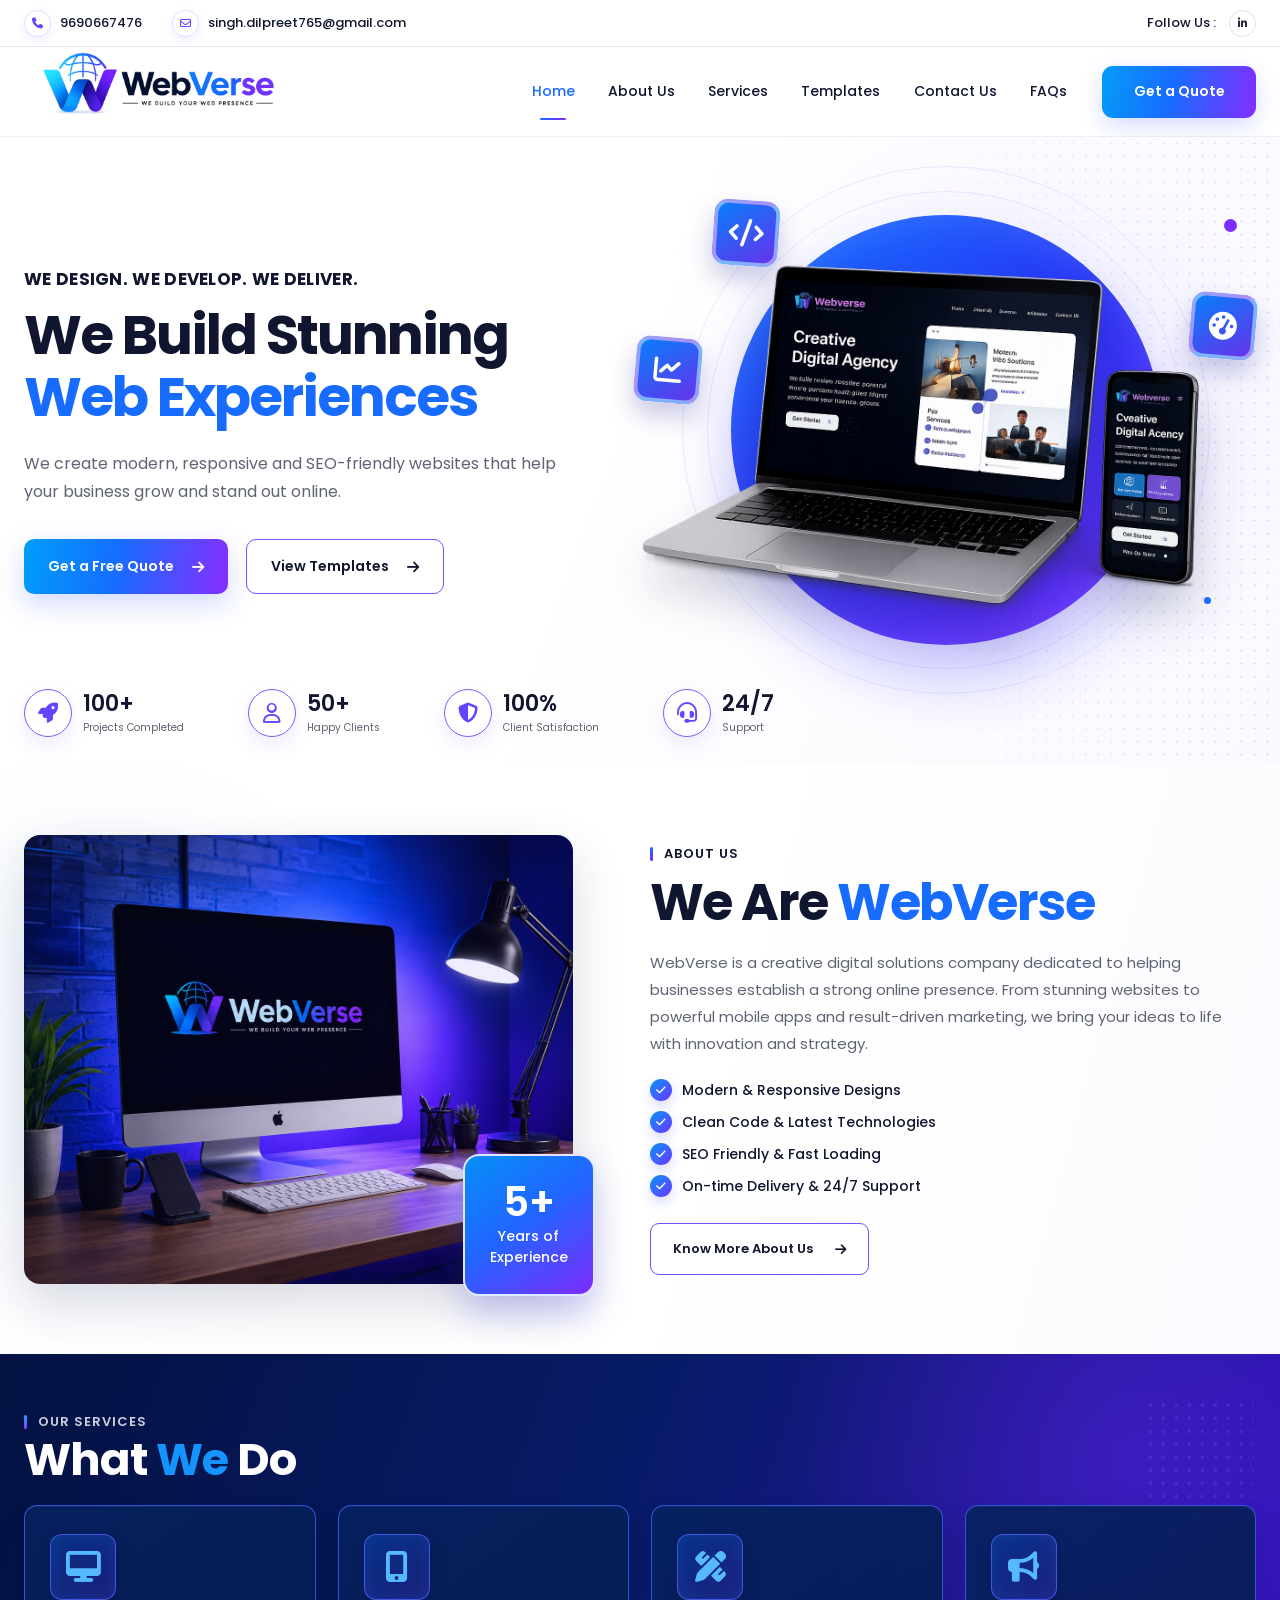
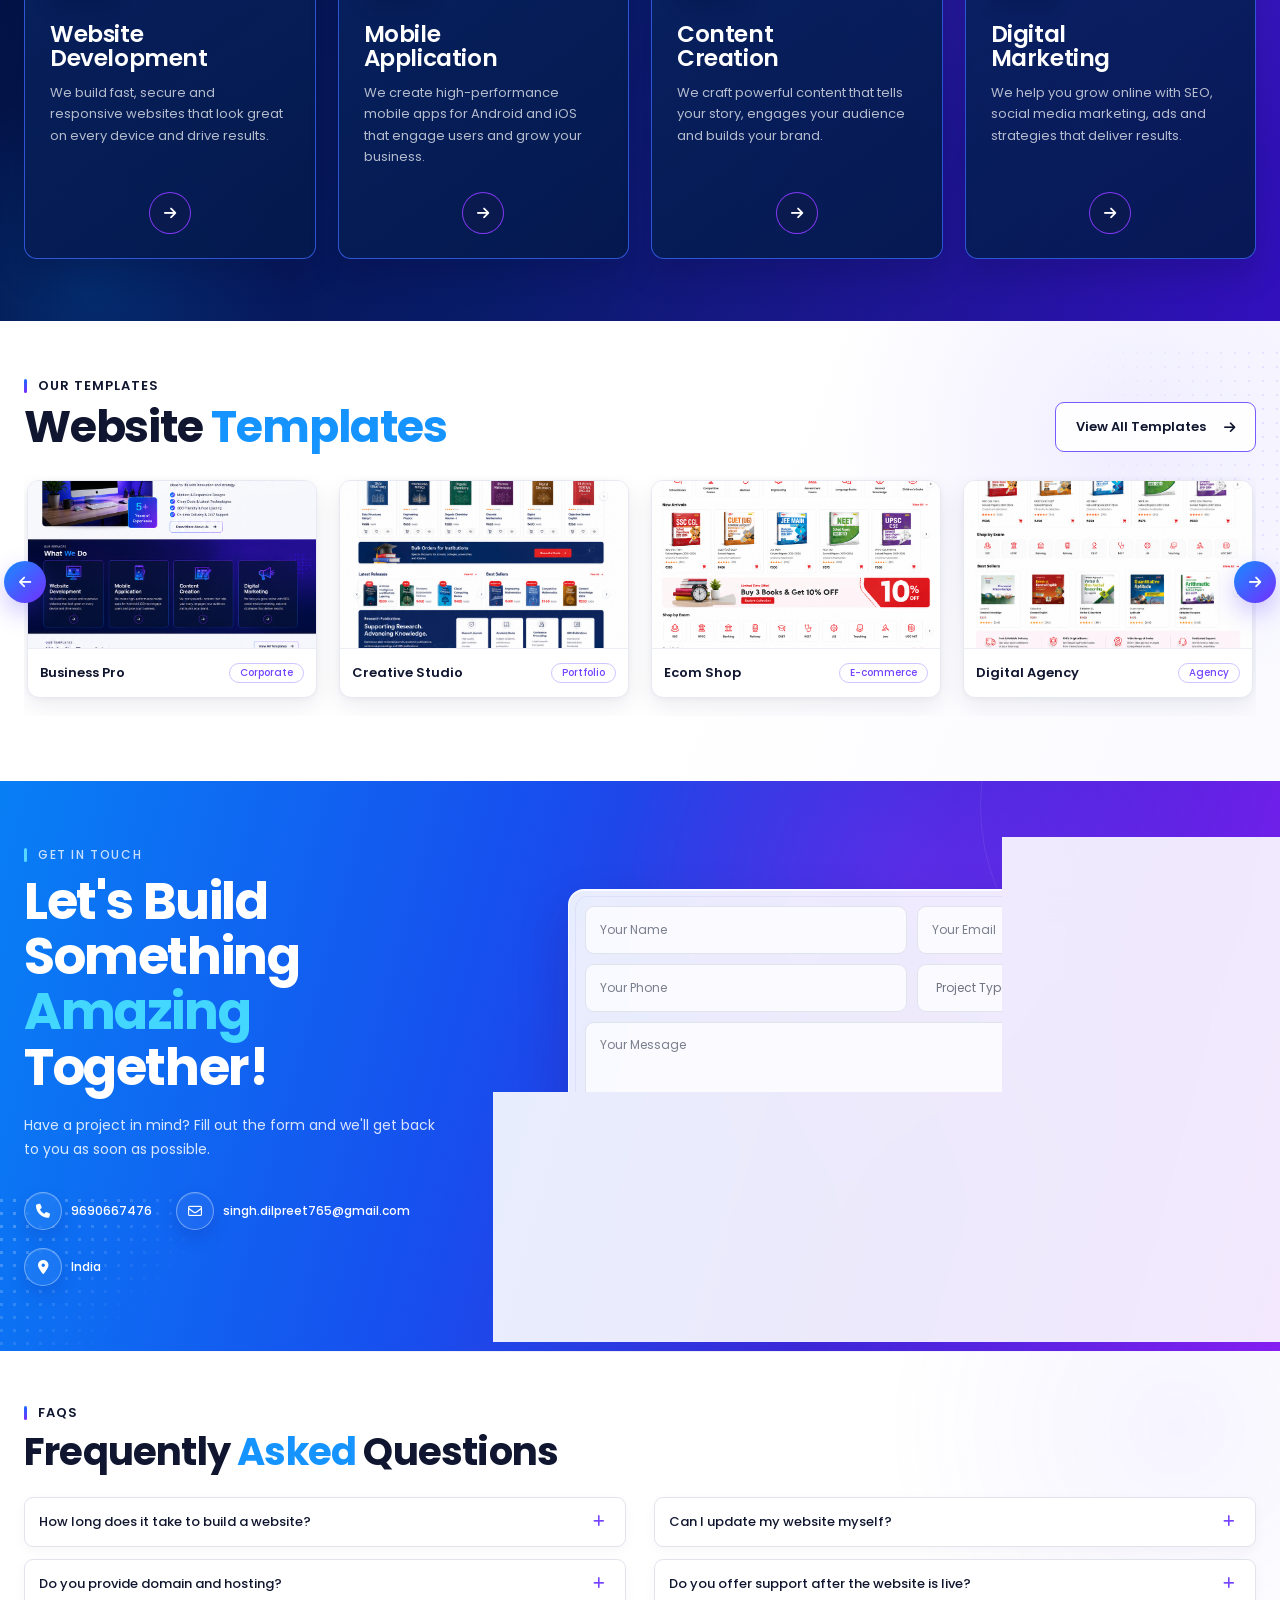
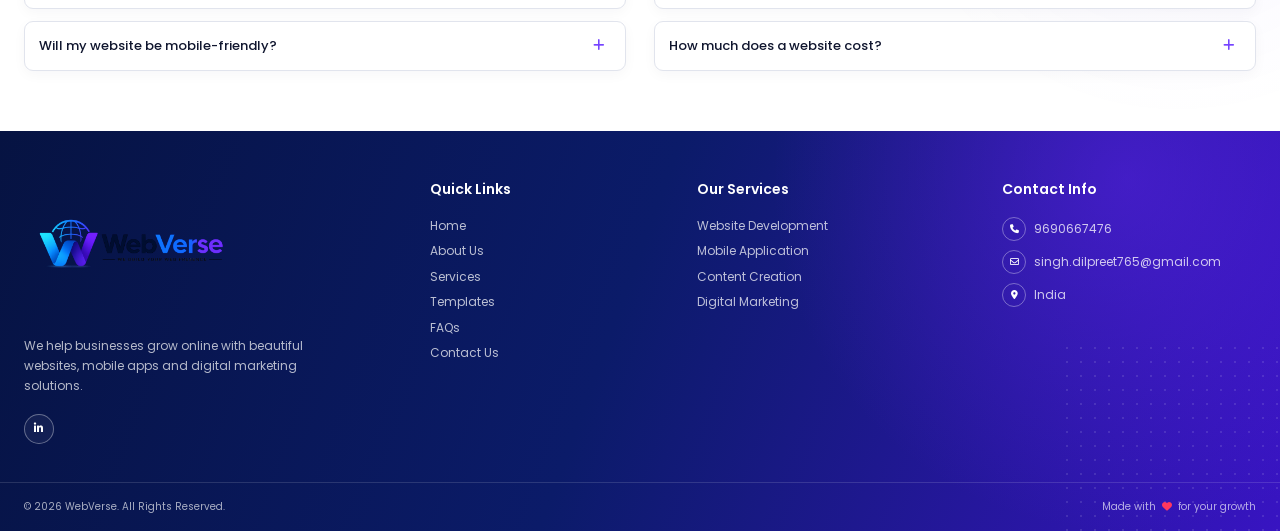
==== commit 3f0eb917: "modified index" ====
--- a/index.html
+++ b/index.html
@@ -13,7 +13,7 @@
         <title>
             WebVerse | Web Development, E-commerce & Digital Solutions
         </title>
-
+        
         <meta
             name="description"
             content="WebVerse provides professional website development, e-commerce solutions, mobile applications, digital marketing, and content creation services to help businesses grow online."
@@ -69,6 +69,17 @@
             property="og:image"
             content="https://dilpreet1805.github.io/webverse/images/preview.png"
         >
+
+        <meta
+            property="og:image:secure_url"
+            content="https://dilpreet1805.github.io/webverse/images/preview.png"
+        >
+
+        <meta property="og:image:type" content="image/png">
+
+        <meta property="og:image:width" content="1731">
+
+        <meta property="og:image:height" content="909">
 
         <meta
             property="og:image:alt"
@@ -164,6 +175,16 @@
         <!-- Custom CSS -->
         <link rel="stylesheet" href="css/style.css">
         <link rel="stylesheet" href="css/responsive.css">
+
+        <!-- Google tag (gtag.js) -->
+            <script async src="https://www.googletagmanager.com/gtag/js?id=G-B0TPVTEKD8"></script>
+            <script>
+            window.dataLayer = window.dataLayer || [];
+            function gtag(){dataLayer.push(arguments);}
+            gtag('js', new Date());
+
+            gtag('config', 'G-B0TPVTEKD8');
+        </script>
     </head>
     
     <body>
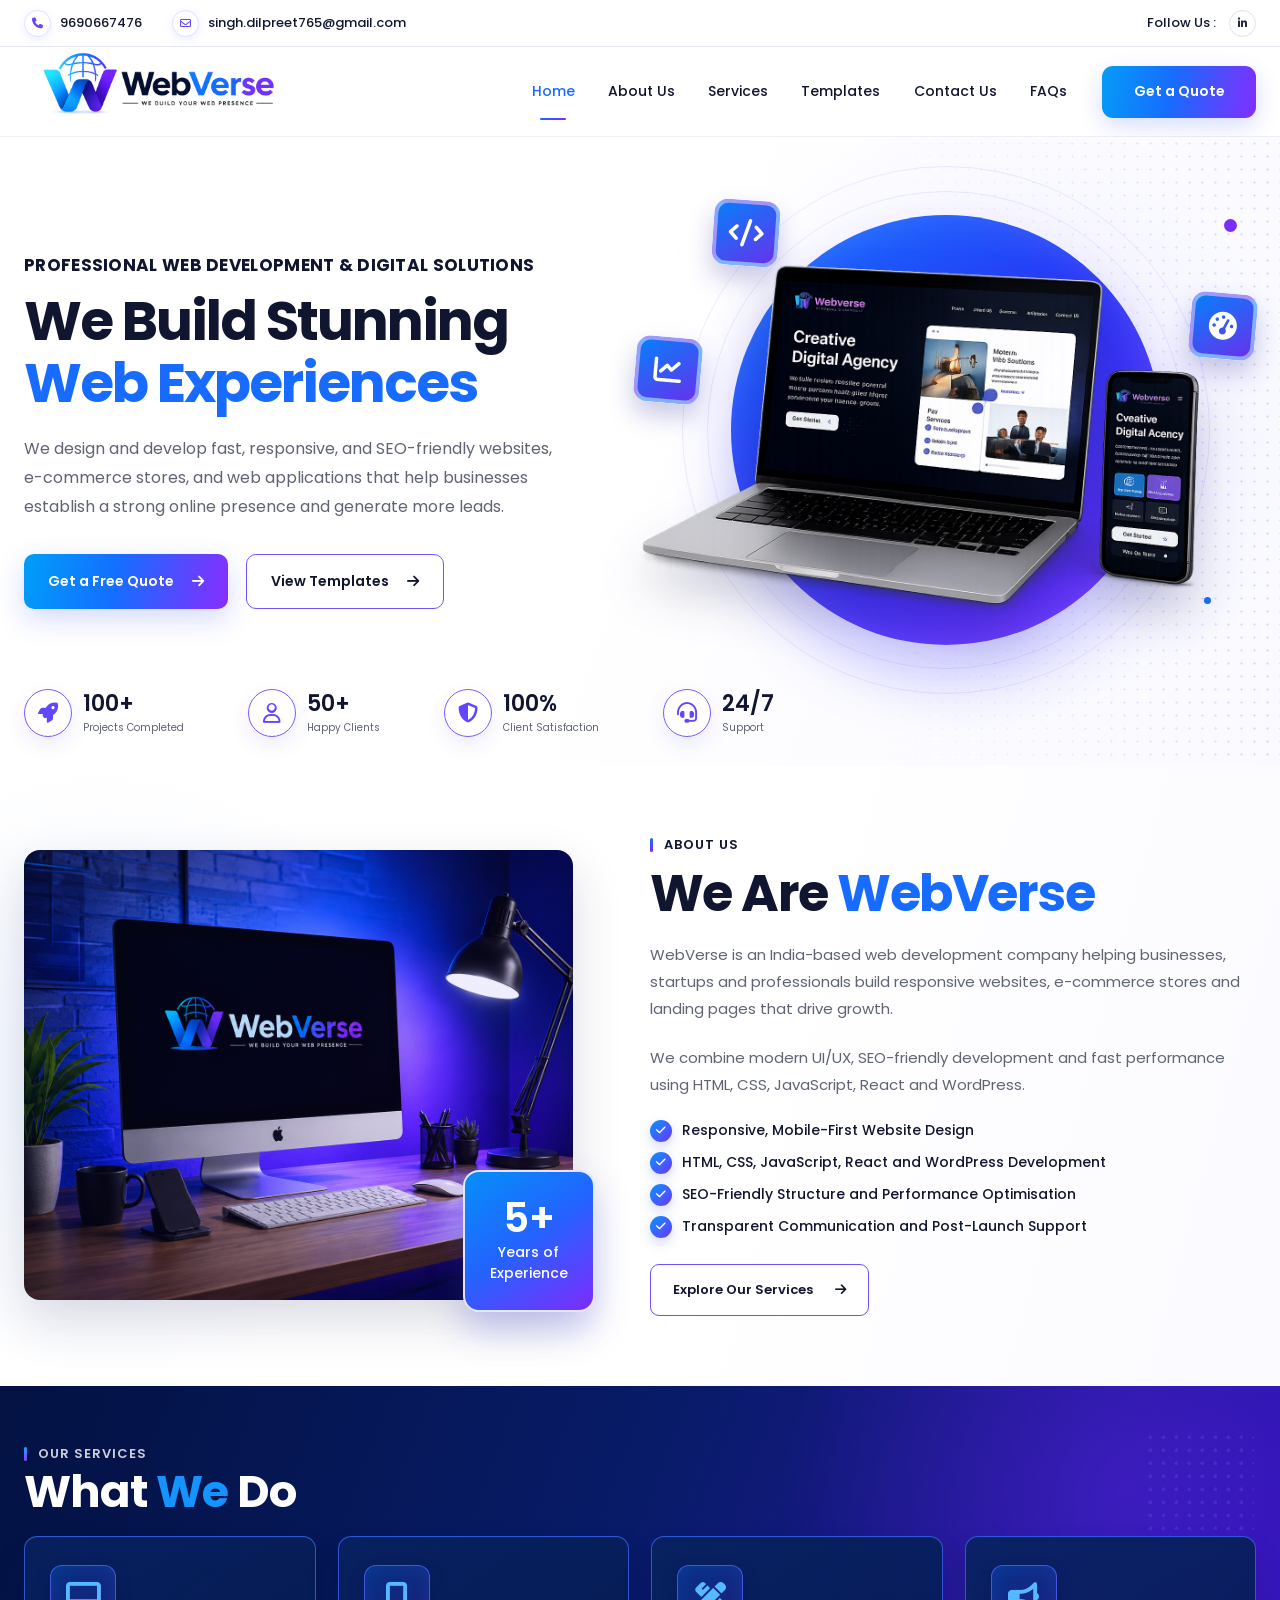
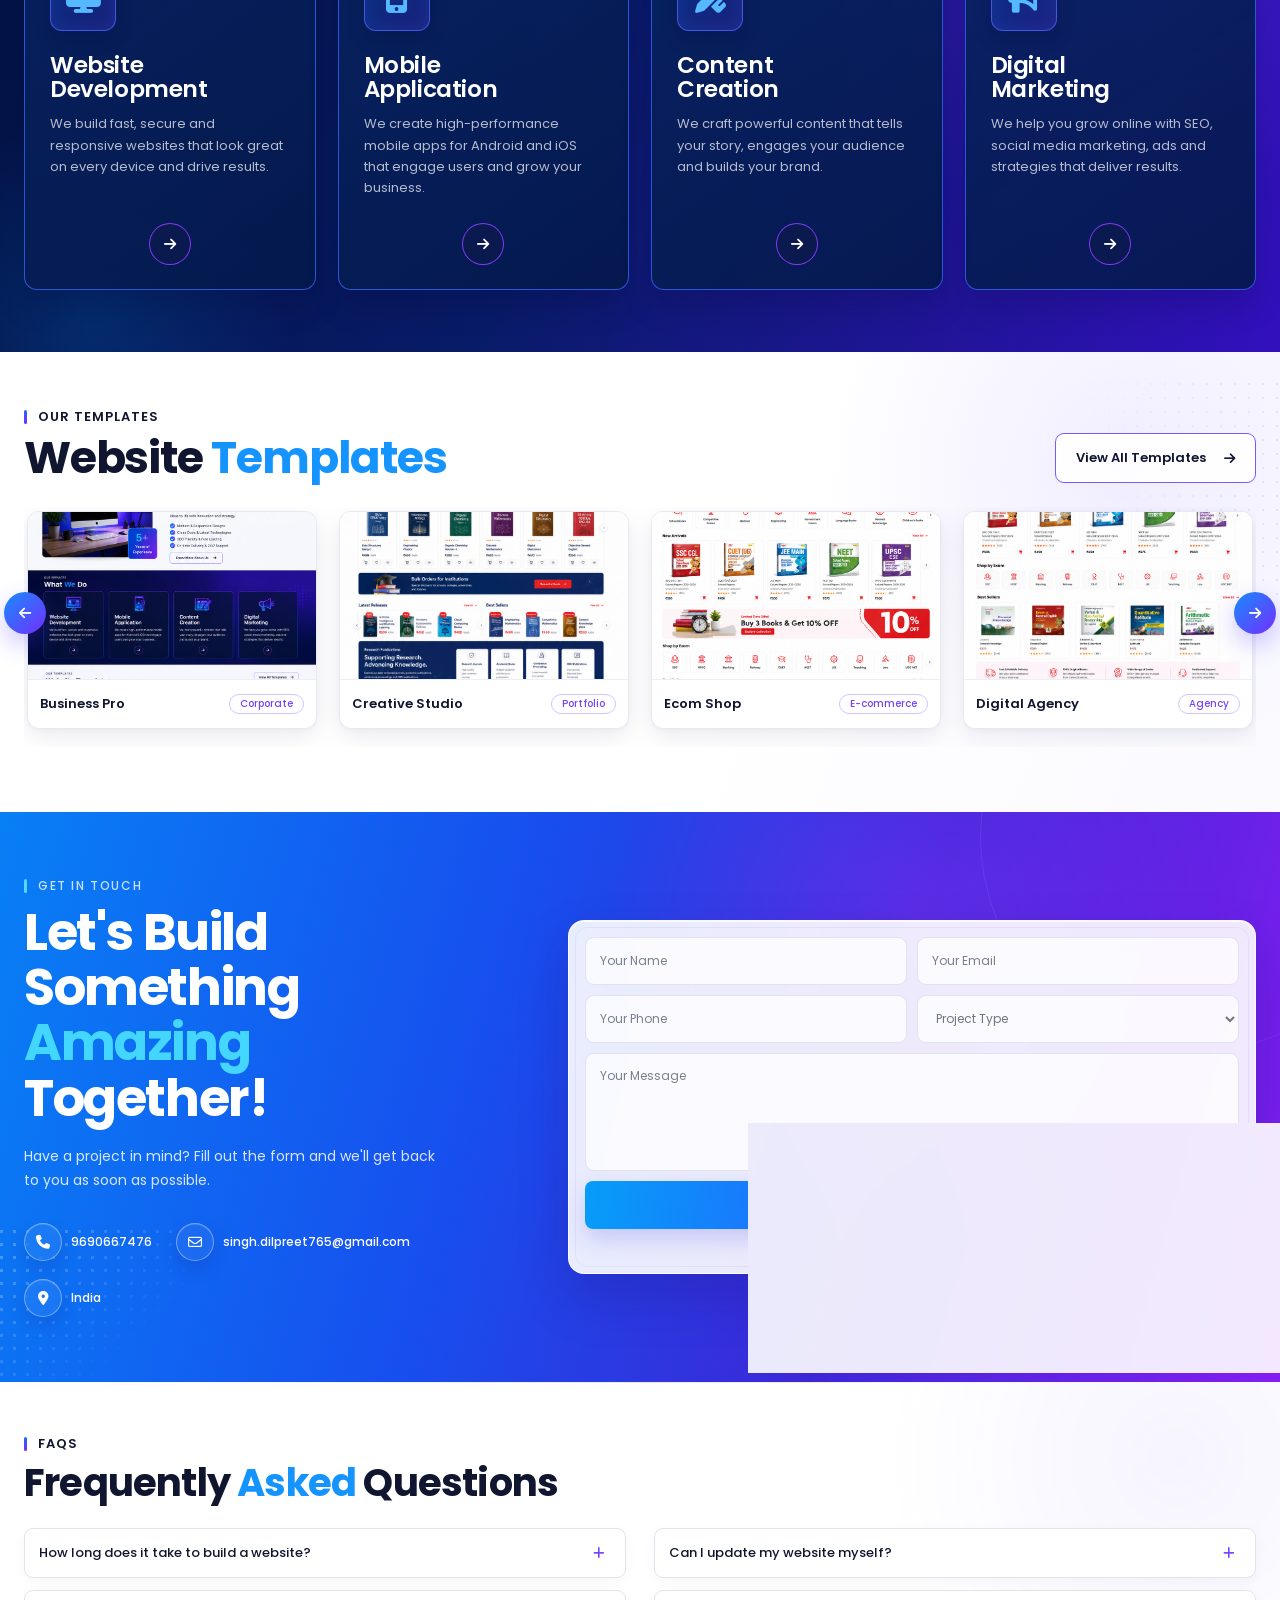
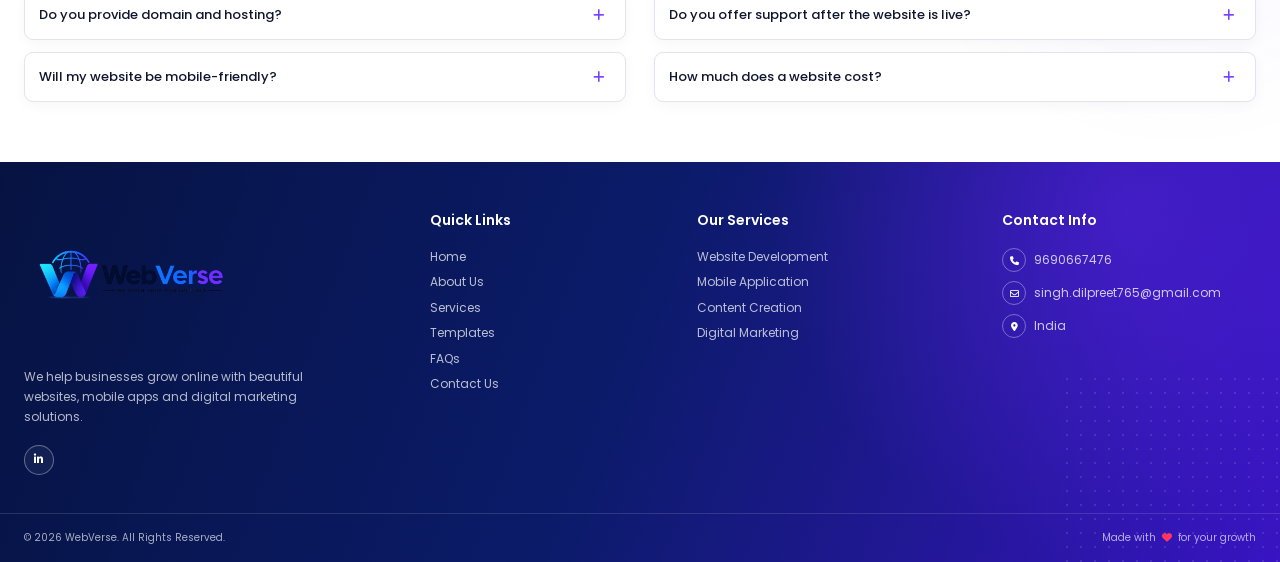
==== commit 07638579: "index page modified" ====
--- a/index.html
+++ b/index.html
@@ -329,7 +329,7 @@
                 <div class="hero-content">
 
                     <p class="hero-eyebrow">
-                    We Design. We Develop. We Deliver.
+                        Professional Web Development & Digital Solutions
                     </p>
 
                     <h1 class="hero-title">
@@ -338,8 +338,7 @@
                     </h1>
 
                     <p class="hero-description">
-                    We create modern, responsive and SEO-friendly websites
-                    that help your business grow and stand out online.
+                        We design and develop fast, responsive, and SEO-friendly websites, e-commerce stores, and web applications that help businesses establish a strong online presence and generate more leads.
                     </p>
 
                     <div class="hero-actions">
@@ -479,10 +478,11 @@
                 </h2>
 
                 <p class="about-description">
-                    WebVerse is a creative digital solutions company dedicated to helping
-                    businesses establish a strong online presence. From stunning websites
-                    to powerful mobile apps and result-driven marketing, we bring your
-                    ideas to life with innovation and strategy.
+                    WebVerse is an India-based web development company helping businesses, startups and professionals build responsive websites, e-commerce stores and landing pages that drive growth.
+                </p>
+
+                <p class="about-description">
+                    We combine modern UI/UX, SEO-friendly development and fast performance using HTML, CSS, JavaScript, React and WordPress.
                 </p>
 
                 <ul class="about-features">
@@ -491,34 +491,34 @@
                     <span class="about-check">
                         <i class="fa-solid fa-check"></i>
                     </span>
-                    <span>Modern &amp; Responsive Designs</span>
+                    <span>Responsive, Mobile-First Website Design</span>
                     </li>
 
                     <li>
                     <span class="about-check">
                         <i class="fa-solid fa-check"></i>
                     </span>
-                    <span>Clean Code &amp; Latest Technologies</span>
+                    <span>HTML, CSS, JavaScript, React and WordPress Development</span>
                     </li>
 
                     <li>
                     <span class="about-check">
                         <i class="fa-solid fa-check"></i>
                     </span>
-                    <span>SEO Friendly &amp; Fast Loading</span>
+                    <span>SEO-Friendly Structure and Performance Optimisation</span>
                     </li>
 
                     <li>
                     <span class="about-check">
                         <i class="fa-solid fa-check"></i>
                     </span>
-                    <span>On-time Delivery &amp; 24/7 Support</span>
+                    <span>Transparent Communication and Post-Launch Support</span>
                     </li>
 
                 </ul>
 
                 <a href="#services" class="about-button">
-                    <span>Know More About Us</span>
+                    <span>Explore Our Services</span>
                     <i class="fa-solid fa-arrow-right"></i>
                 </a>
 
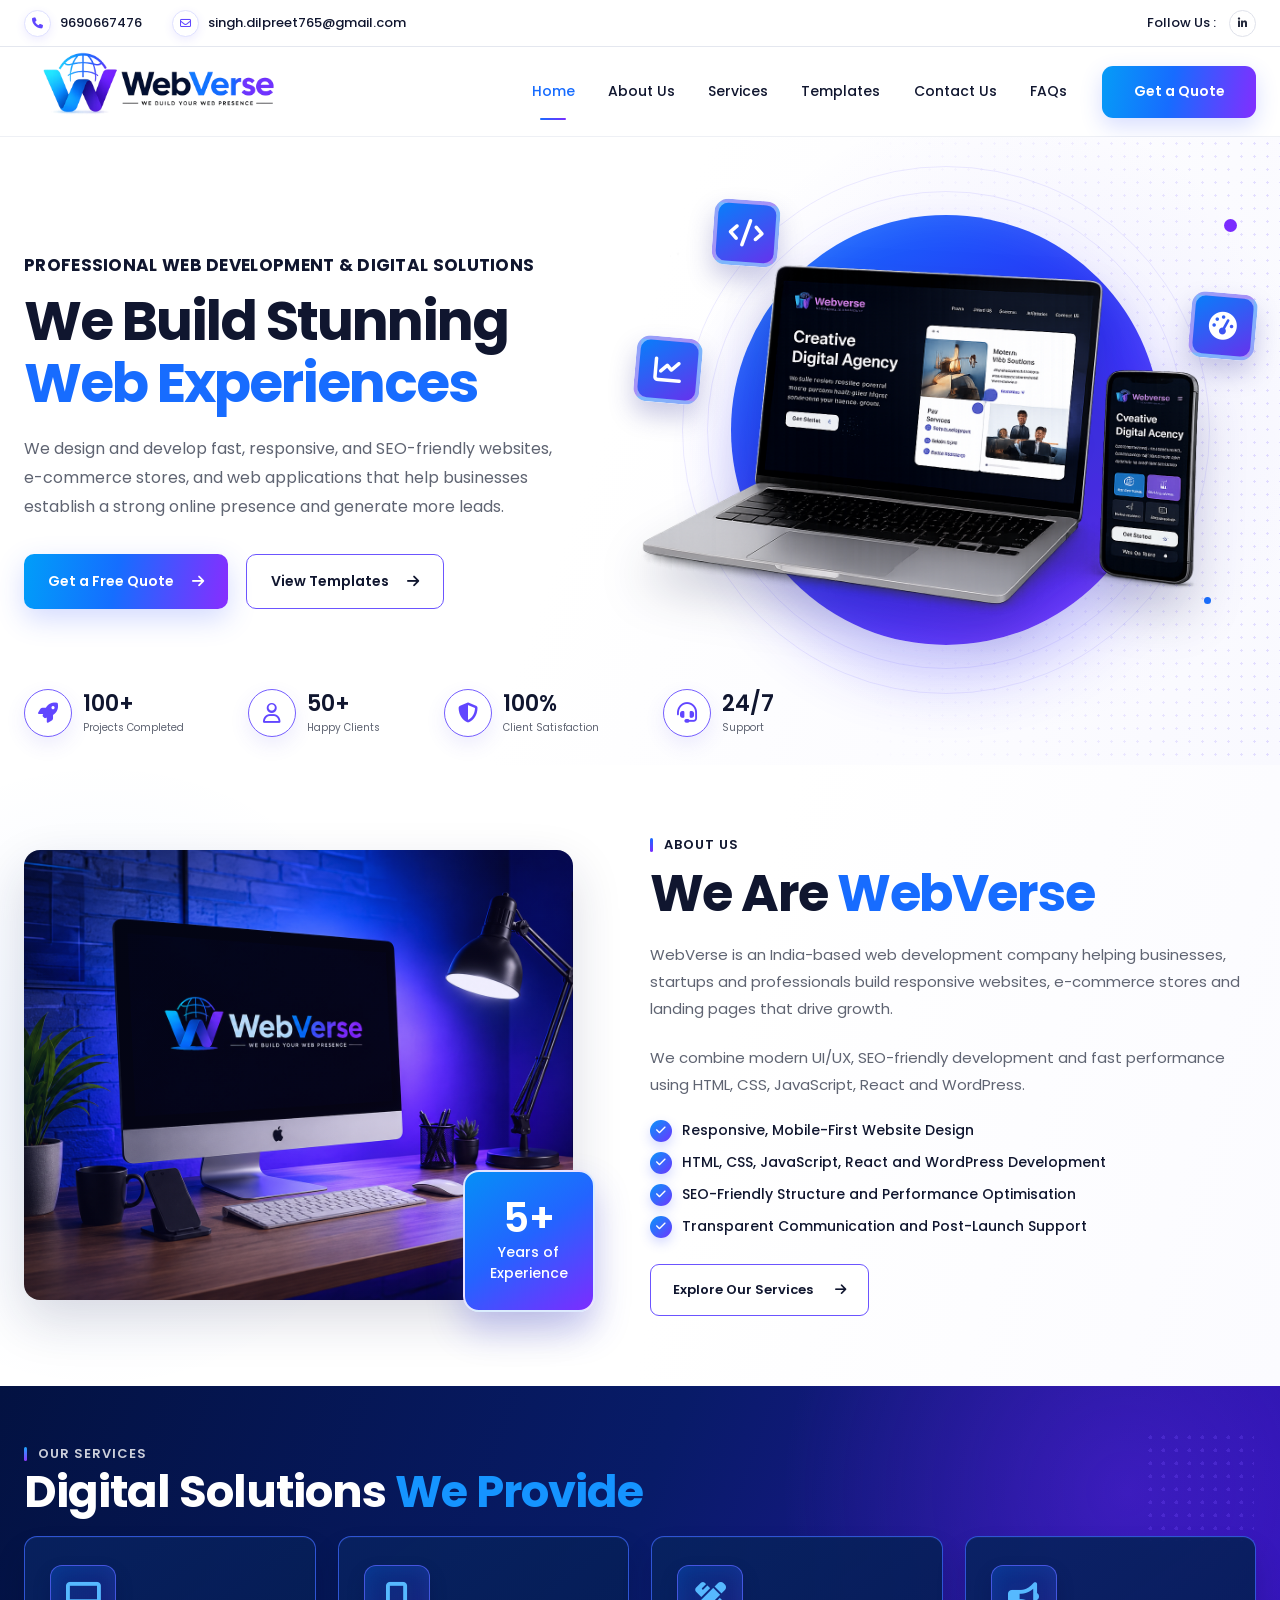
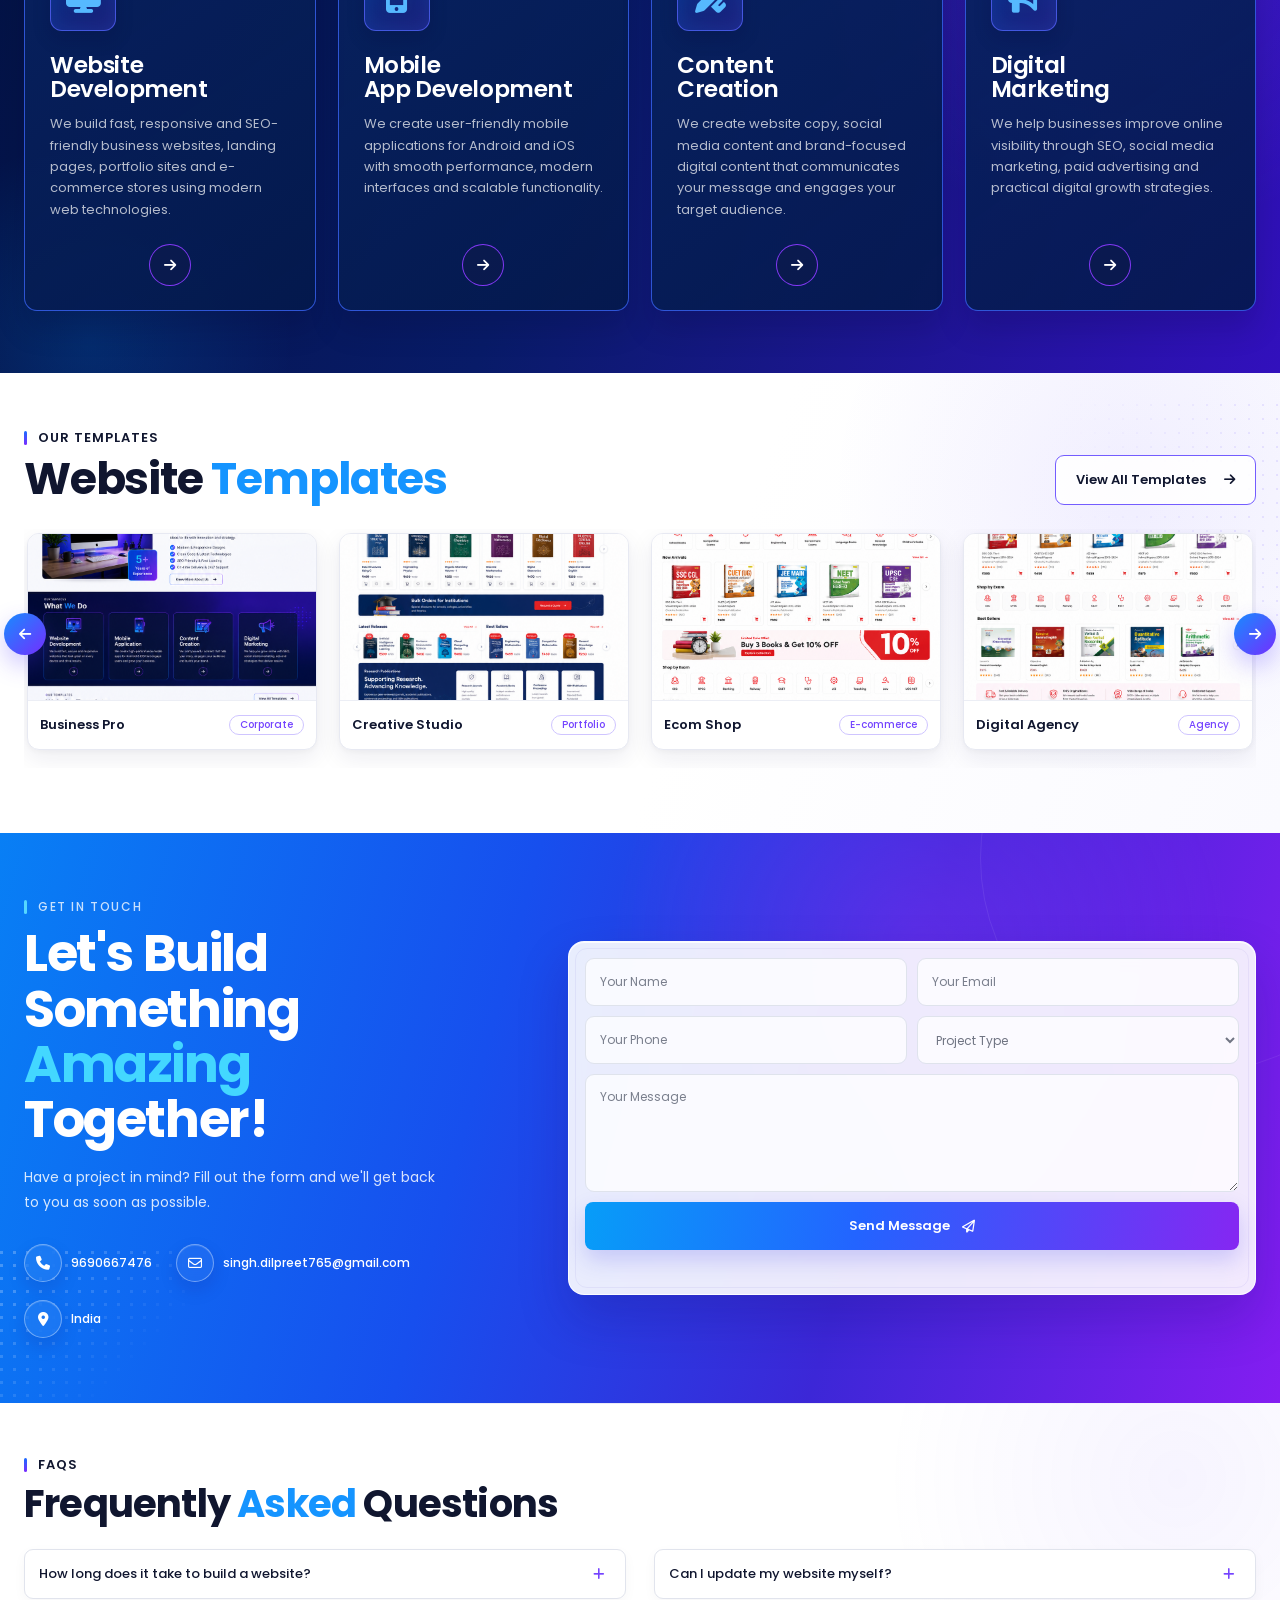
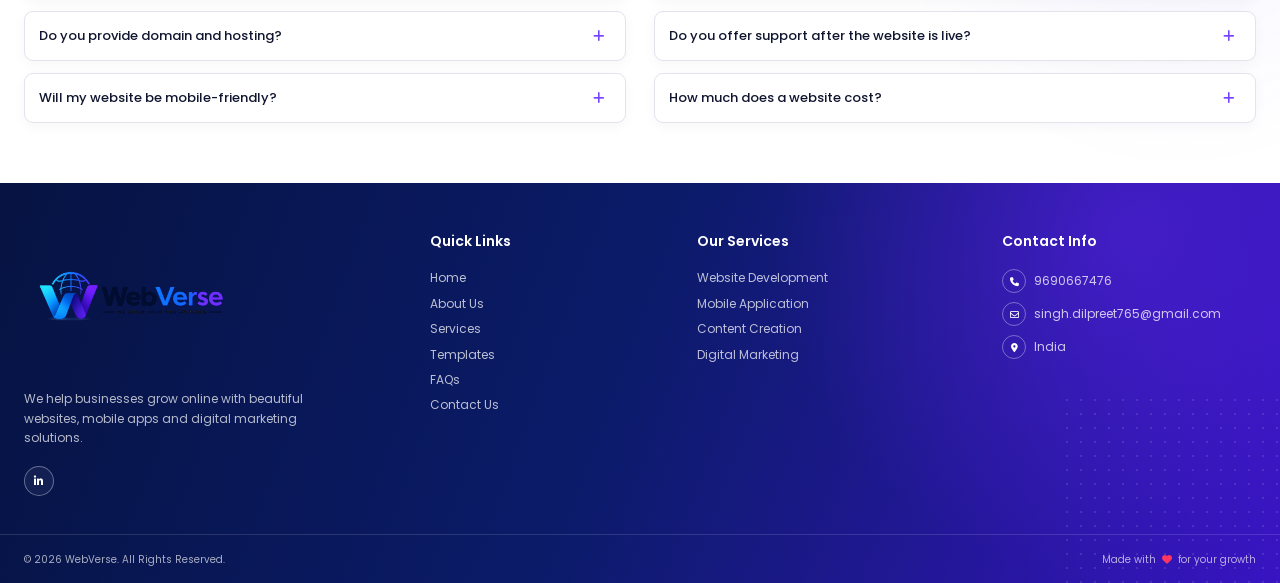
==== commit 73f13fef: "changes done in index" ====
--- a/index.html
+++ b/index.html
@@ -538,7 +538,7 @@
                 </p>
 
                 <h2 class="services-title">
-                    What <span>We</span> Do
+                    Digital Solutions <span>We Provide</span>
                 </h2>
                 </div>
 
@@ -553,14 +553,15 @@
                     <h3>Website<br>Development</h3>
 
                     <p>
-                    We build fast, secure and responsive websites that look great on
-                    every device and drive results.
+                        We build fast, responsive and SEO-friendly business websites,
+                        landing pages, portfolio sites and e-commerce stores using
+                        modern web technologies.
                     </p>
 
                     <a
                     href="#contact"
                     class="service-arrow"
-                    aria-label="Get website development service"
+                    aria-label="Get website development services from WebVerse"
                     >
                     <i class="fa-solid fa-arrow-right"></i>
                     </a>
@@ -572,17 +573,18 @@
                     <i class="fa-solid fa-mobile-screen-button"></i>
                     </div>
 
-                    <h3>Mobile<br>Application</h3>
+                    <h3>Mobile<br>App Development</h3>
 
                     <p>
-                    We create high-performance mobile apps for Android and iOS that
-                    engage users and grow your business.
+                        We create user-friendly mobile applications for Android and iOS
+                        with smooth performance, modern interfaces and scalable
+                        functionality.
                     </p>
 
                     <a
                     href="#contact"
                     class="service-arrow"
-                    aria-label="Get mobile application service"
+                    aria-label="Get mobile app development services from WebVerse"
                     >
                     <i class="fa-solid fa-arrow-right"></i>
                     </a>
@@ -597,14 +599,15 @@
                     <h3>Content<br>Creation</h3>
 
                     <p>
-                    We craft powerful content that tells your story, engages your
-                    audience and builds your brand.
+                        We create website copy, social media content and brand-focused
+                        digital content that communicates your message and engages your
+                        target audience.
                     </p>
 
                     <a
                     href="#contact"
                     class="service-arrow"
-                    aria-label="Get content creation service"
+                    aria-label="Get content creation services from WebVerse"
                     >
                     <i class="fa-solid fa-arrow-right"></i>
                     </a>
@@ -619,14 +622,15 @@
                     <h3>Digital<br>Marketing</h3>
 
                     <p>
-                    We help you grow online with SEO, social media marketing, ads and
-                    strategies that deliver results.
+                        We help businesses improve online visibility through SEO,
+                        social media marketing, paid advertising and practical digital
+                        growth strategies.
                     </p>
 
                     <a
                     href="#contact"
                     class="service-arrow"
-                    aria-label="Get digital marketing service"
+                    aria-label="Get digital marketing services from WebVerse"
                     >
                     <i class="fa-solid fa-arrow-right"></i>
                     </a>
--- a/css/style.css
+++ b/css/style.css
@@ -2081,8 +2081,9 @@
 
 .faq-grid {
   display: grid;
-  grid-template-columns: repeat(2, minmax(0, 1fr));
+  grid-template-columns: repeat(2, 1fr);
   gap: 12px 28px;
+  align-items: start;
 }
 
 /* =====================================
@@ -2090,6 +2091,8 @@
 ===================================== */
 
 .faq-item {
+  align-self: start;
+  height: fit-content;
   overflow: hidden;
   background-color: #ffffff;
   border: 1px solid #e1e4ed;
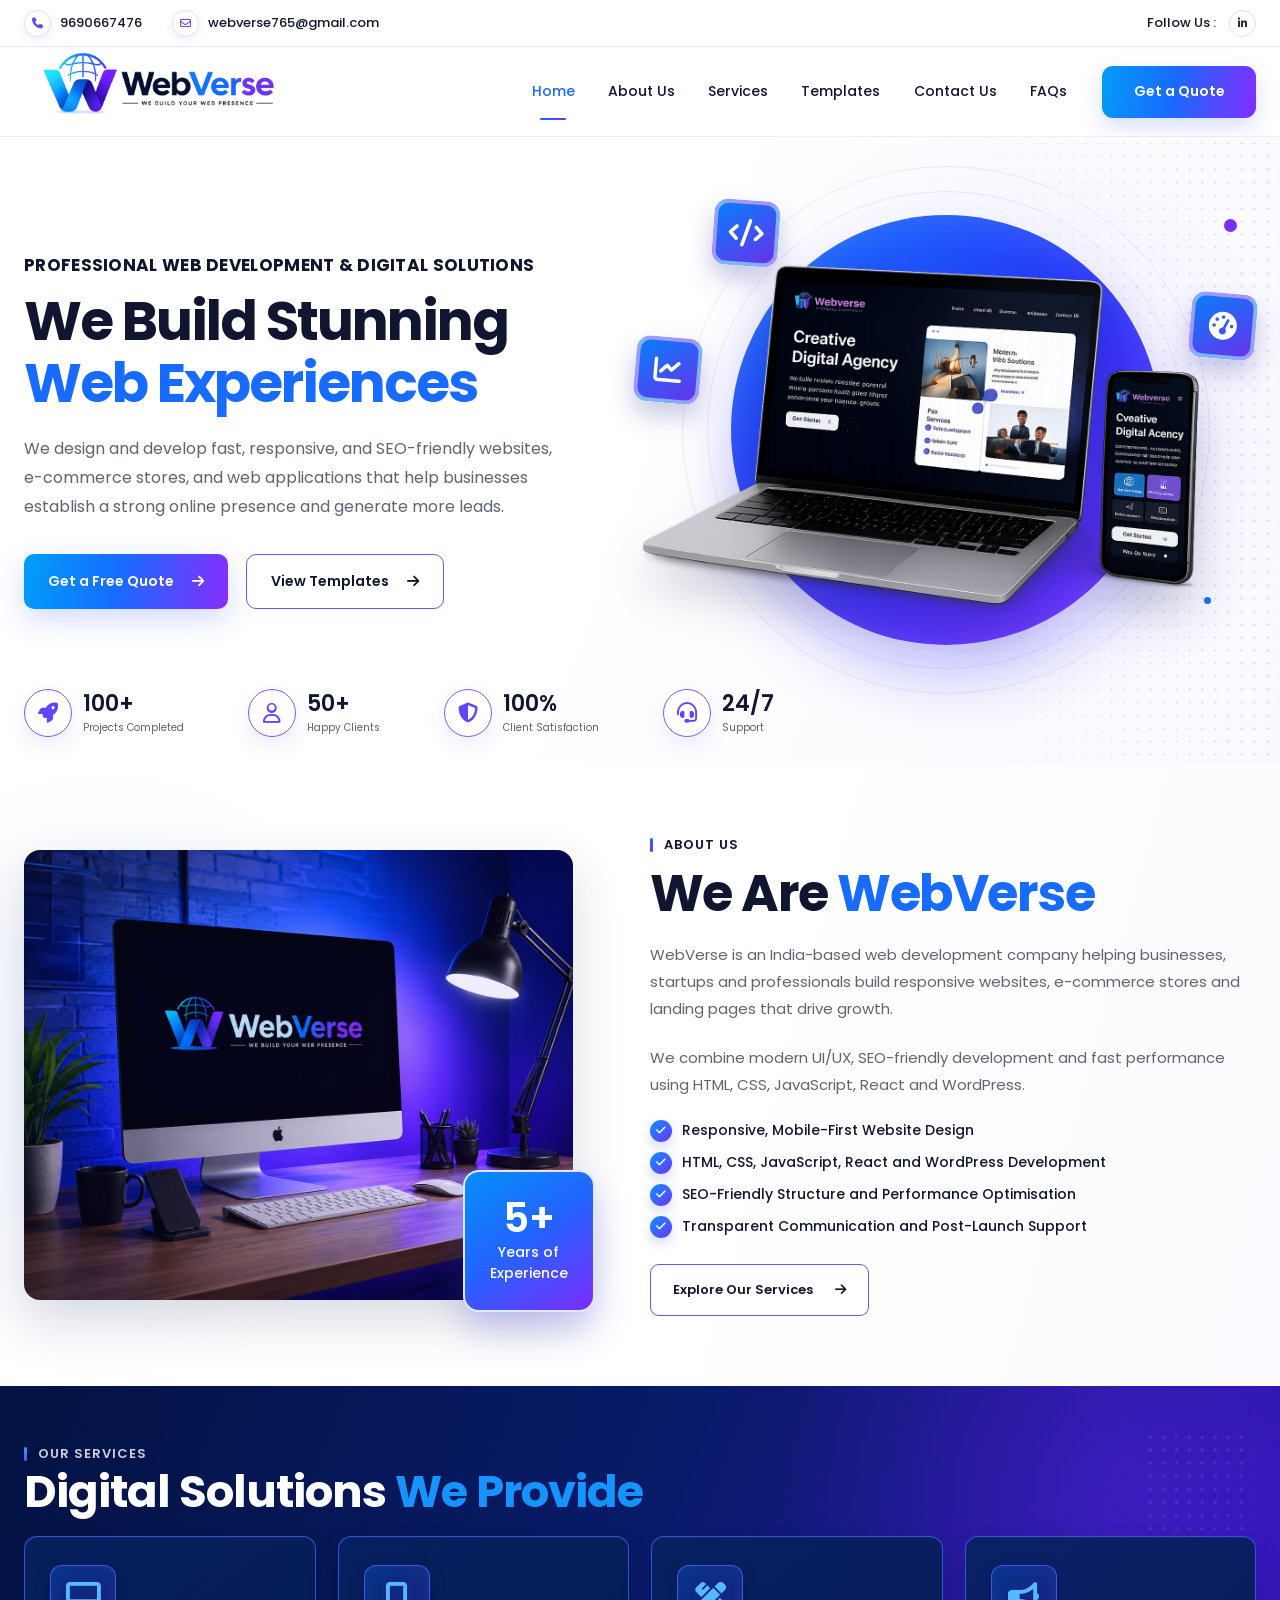
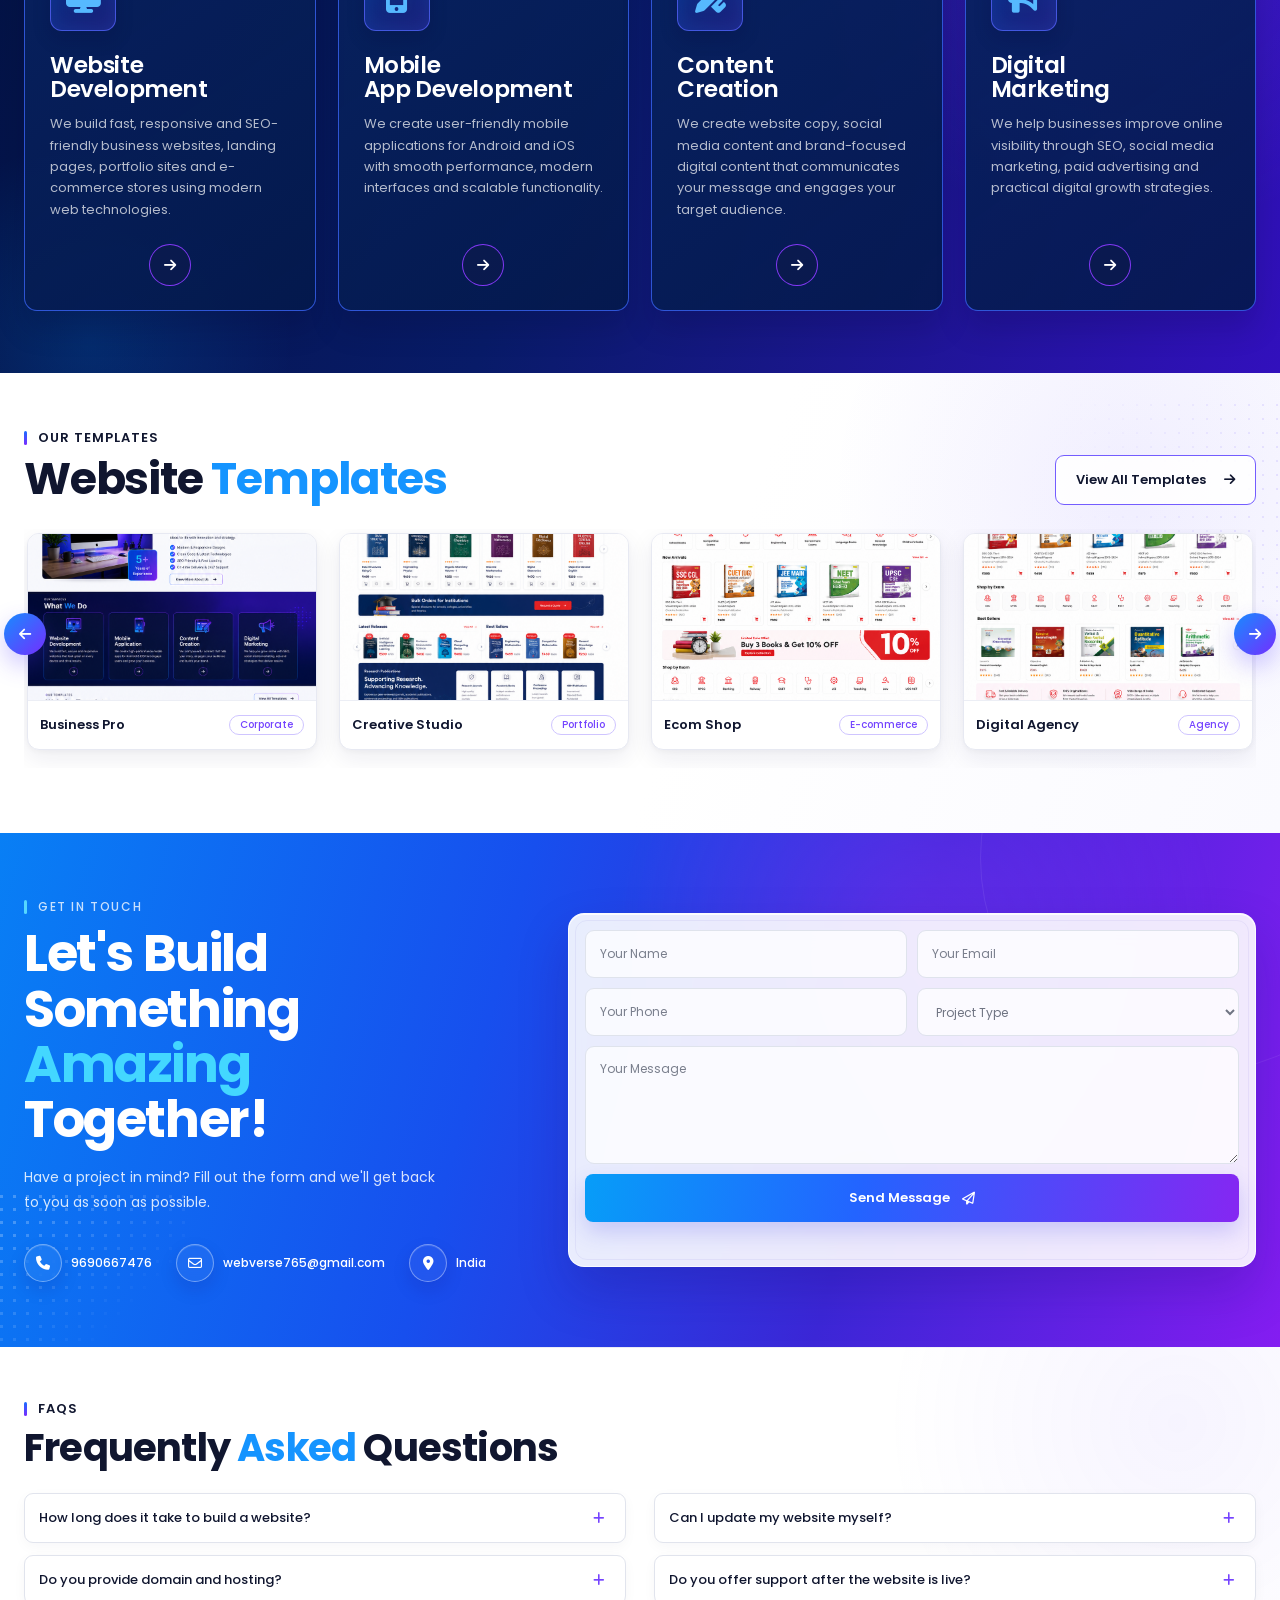
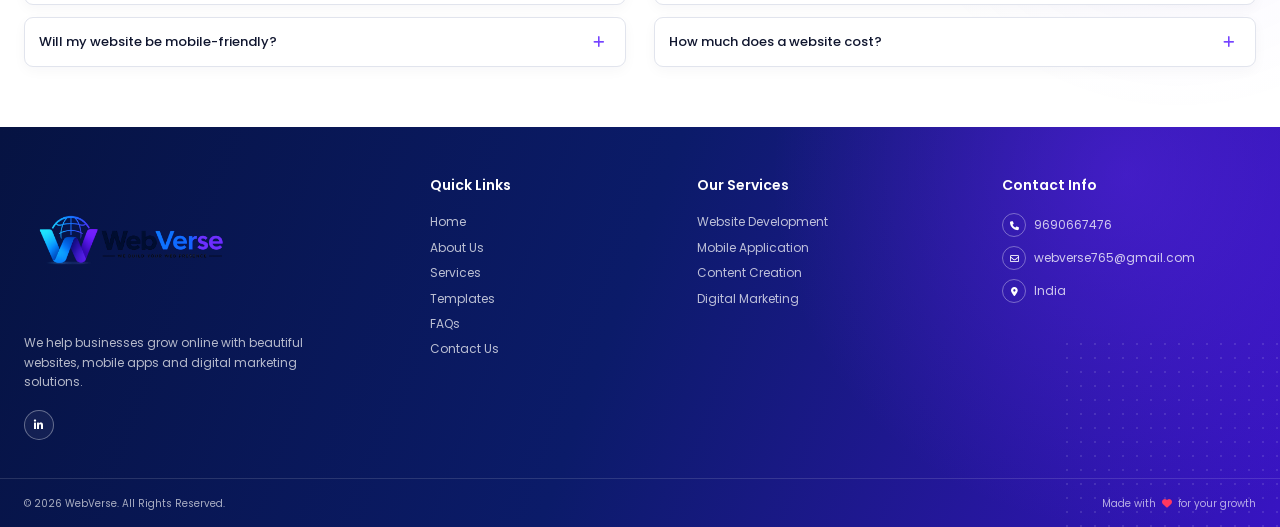
==== commit 6ad73a03: "index updated" ====
--- a/index.html
+++ b/index.html
@@ -207,7 +207,7 @@
                 </a>
 
                 <a
-                    href="mailto:singh.dilpreet765@gmail.com"
+                    href="mailto:webverse765@gmail.com"
                     class="top-bar__item"
                     aria-label="Email WebVerse"
                 >
@@ -215,7 +215,7 @@
                     <i class="fa-regular fa-envelope"></i>
                     </span>
 
-                    <span>singh.dilpreet765@gmail.com</span>
+                    <span>webverse765@gmail.com</span>
                 </a>
 
                 </div>
@@ -768,14 +768,14 @@
                     </a>
 
                     <a
-                    href="mailto:singh.dilpreet765@gmail.com"
+                    href="mailto:webverse765@gmail.com"
                     class="contact-item"
                     >
                     <span class="contact-icon">
                         <i class="fa-regular fa-envelope"></i>
                     </span>
 
-                    <span>singh.dilpreet765@gmail.com</span>
+                    <span>webverse765@gmail.com</span>
                     </a>
 
                     <div class="contact-item">
@@ -1191,11 +1191,11 @@
                     <span>9690667476</span>
                 </a>
 
-                <a href="mailto:singh.dilpreet765@gmail.com">
+                <a href="mailto:webverse765@gmail.com">
                     <span class="footer-contact-icon">
                     <i class="fa-regular fa-envelope"></i>
                     </span>
-                    <span>singh.dilpreet765@gmail.com</span>
+                    <span>webverse765@gmail.com</span>
                 </a>
 
                 <div>
